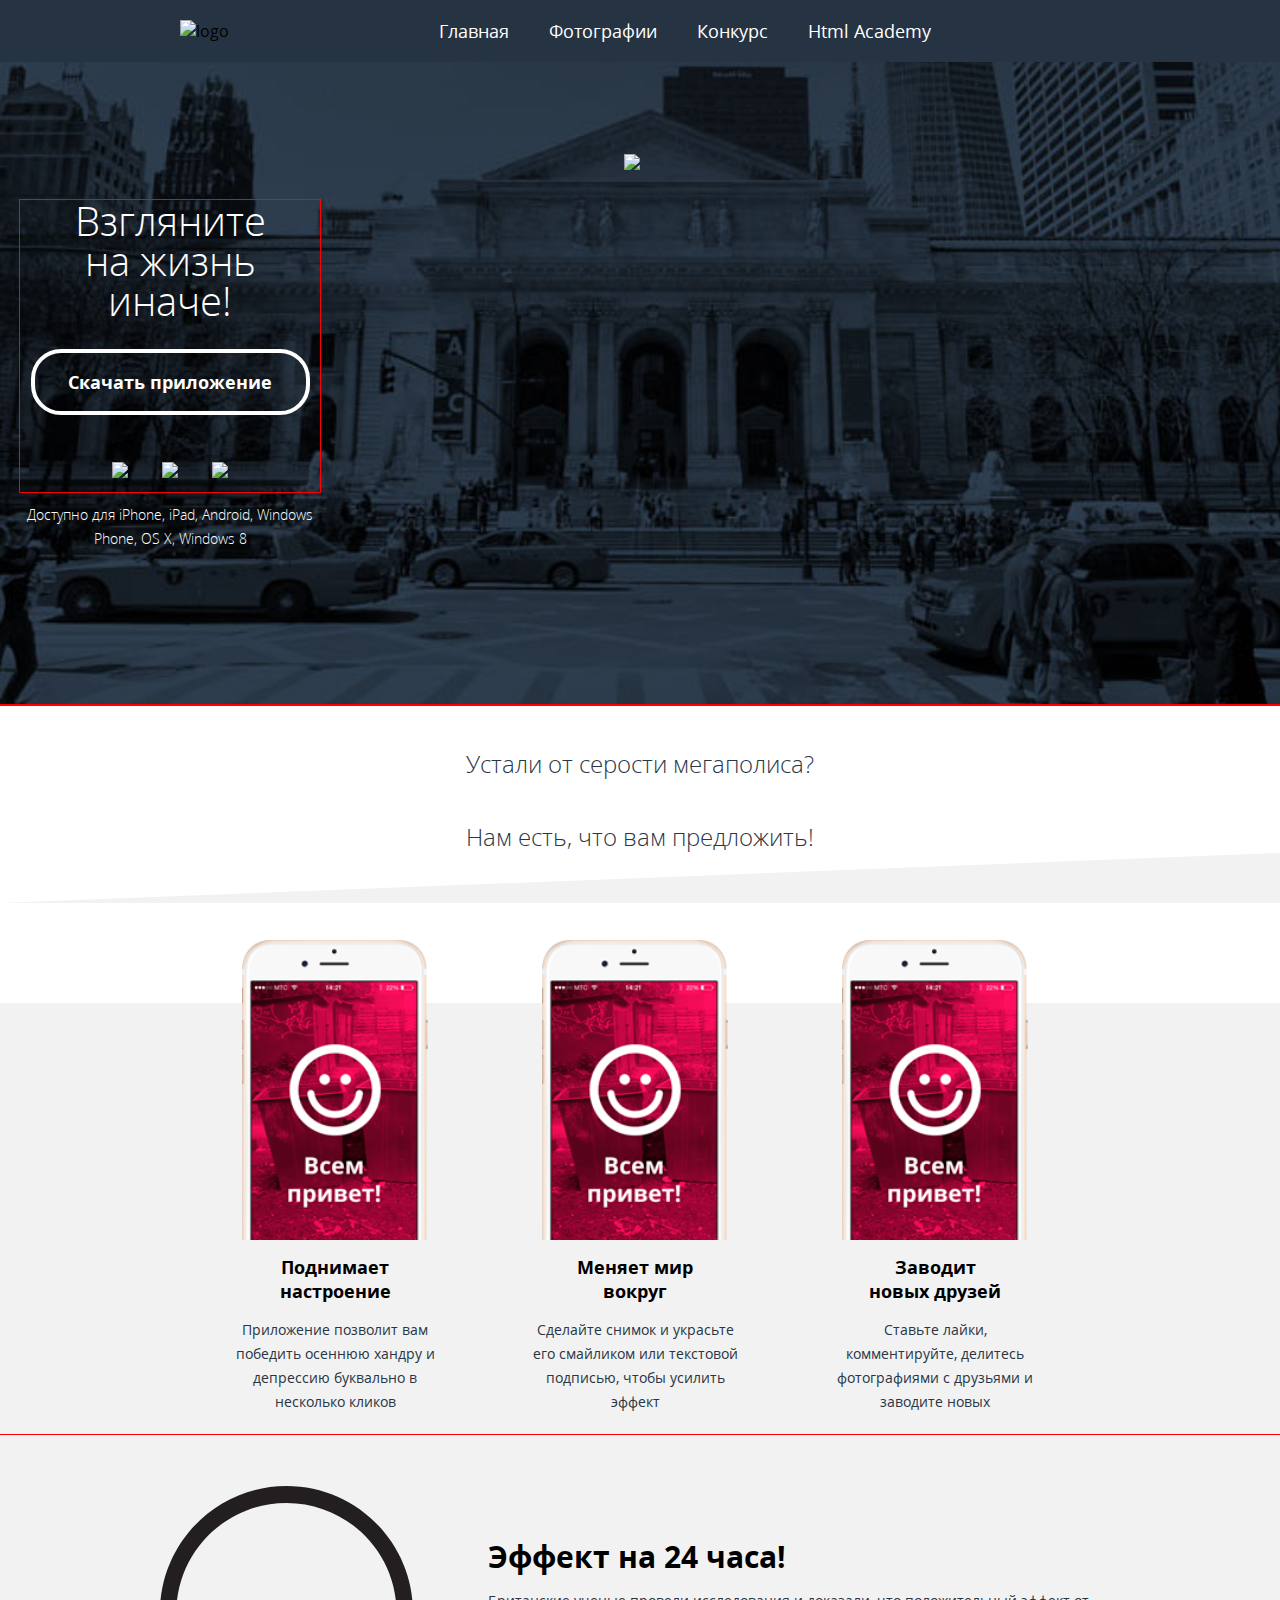
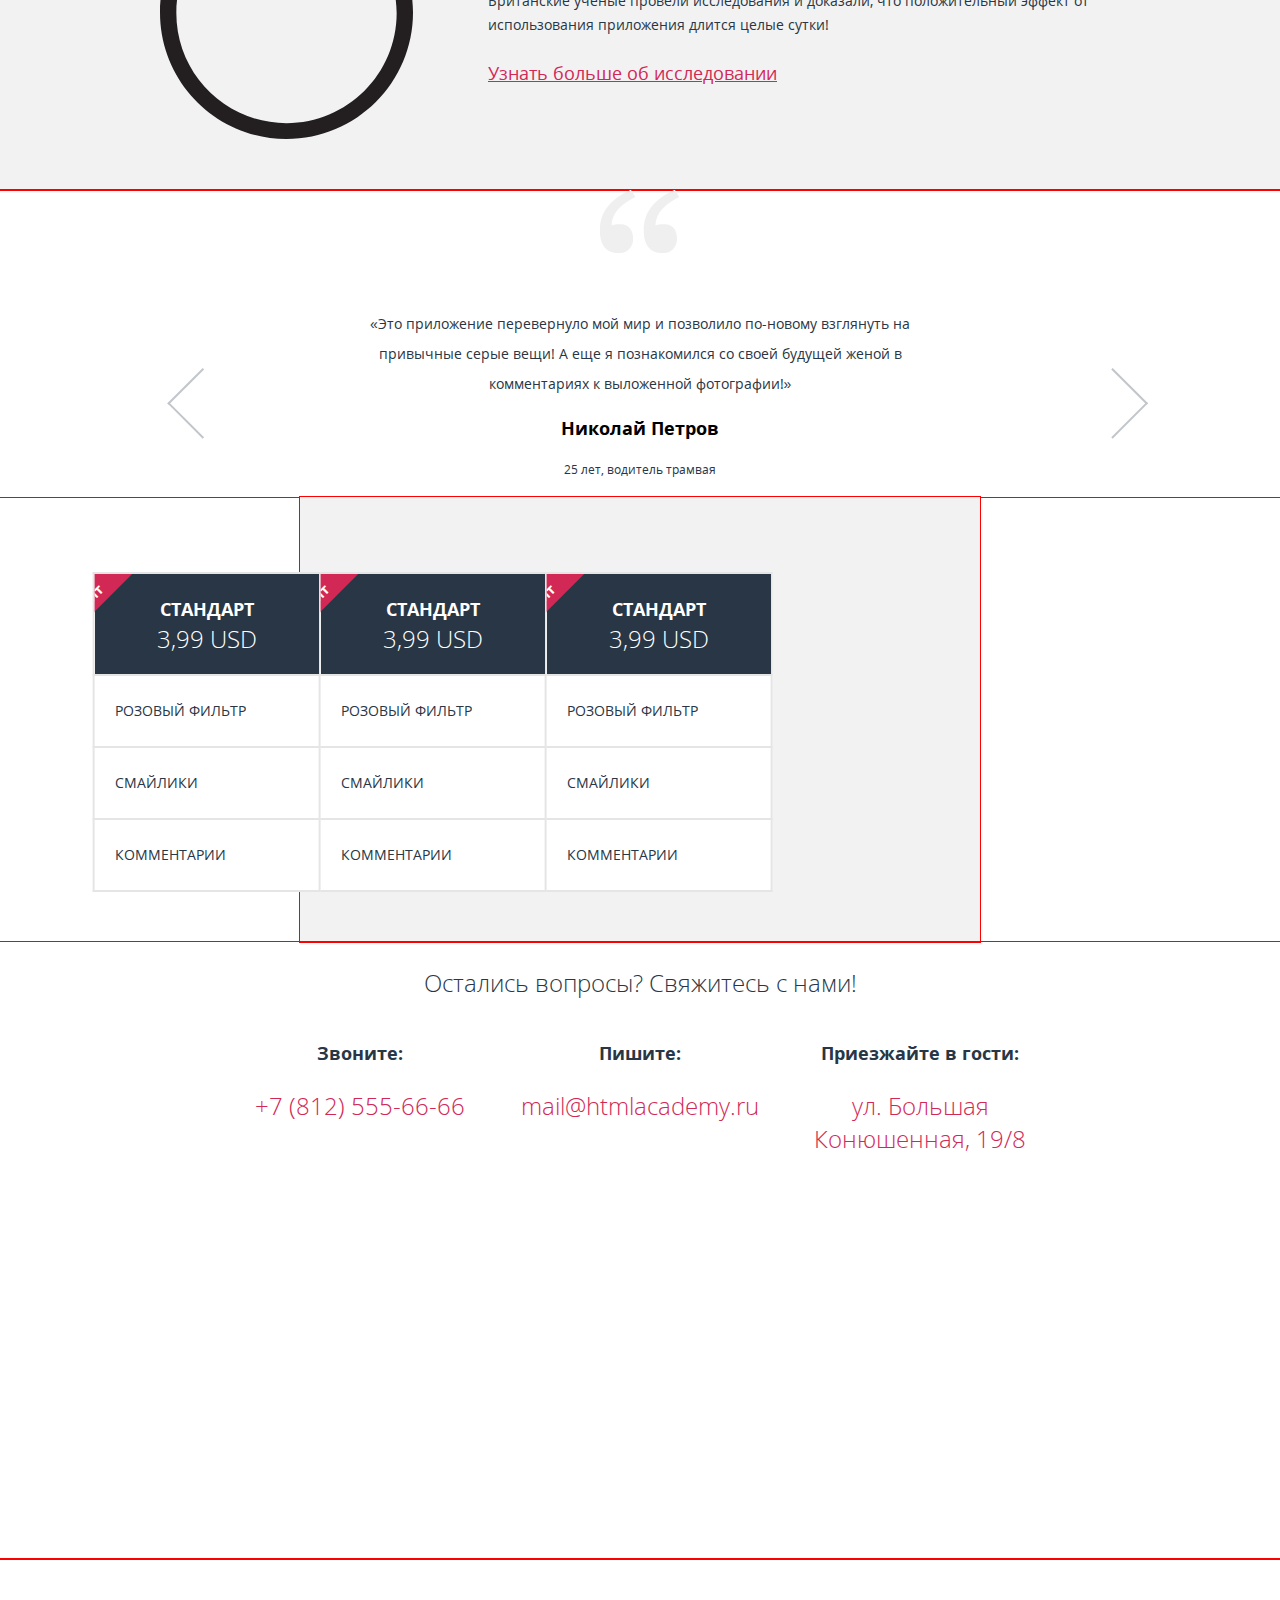
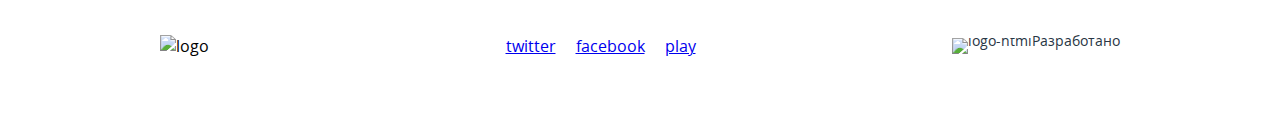
==== 4/index.html @ 19ab9138 ":heavy_check_mark: Сборка #4" ====
<!DOCTYPE html>
<html lang="ru">
  <head>
    <meta charset="utf-8">
    <meta name="viewport" content="width=device-width, initial-scale=1">
    <title>Главная</title>
    <link rel="stylesheet" href="css/style.css">
    <base href="https://htmlacademy-adaptive.github.io/519699-pink/4/">
</head>
  <body>
    <header class="header-main">
      <div class="header-main__logo header-main__logo--position">
        <div class="wrapper">
          <img class="logo" src="img/logo-pink-white-mobile.svg" alt="logo">
          <nav class="header-main__nav">
            <ul class="header-main__items">
              <li class="header-main__item"><a class="header-main__link">главная</a></li>
              <li class="header-main__item"><a class="header-main__link" href="photo.html">фотографии</a></li>
              <li class="header-main__item"><a href="#" class="header-main__link">конкурс</a></li>
              <li class="header-main__item"><a href="#" class="header-main__link">html academy</a></li>
            </ul>
          </nav>
          <div class="header-main__popup-button"></div>
        </div>
      </div>

      <!--NAV-POPUP-->

      <nav class="main-nav">
        <ul class="main-nav__items">
          <li class="main-nav__item"><a class="main-nav__link">главная</a></li>
          <li class="main-nav__item"><a class="main-nav__link" href="photo.html">фотографии</a></li>
          <li class="main-nav__item"><a href="#" class="main-nav__link">конкурс</a></li>
          <li class="main-nav__item"><a href="#" class="main-nav__link">html academy</a></li>
        </ul>
      </nav>

      <div class="header-main__intro header-main__intro--padding">
        <div class="wrapper">
          <img class="header-main__img" src="img/iphone-hand-mobile@1x.png" width="258" height="286" alt="arm">
        </div>
      </div>
    </header>

    <main class="main">
      <section class="download">
        <h2 class="hidden-title">Скачать приложение</h2>
        <p class="download__text">Взгляните на жизнь иначе!</p>
        <a href="https://www.apple.com/ru/itunes/download" class="download__button button-transparent" target="_blank">Скачать приложение</a>

        <ul class="download__items">
          <li class="download__platform">
            <a href="https://www.apple.com/ru/itunes/download" target="_blank" class="download__lnk">
            <img class="download__img download__img--apple" alt="apple" src="img/logo-apple.svg"></a>
          </li>

          <li class="download__platform">
            <a href="https://play.google.com/store" target="_blank" class="download__lnk">
            <img class="download__img download__img--android" alt="android" src="img/logo-android.svg"></a>
          </li>

          <li class="download__platform">
            <a href="https://www.microsoft.com/ru-ru/store/apps/windows-phone" class="download__lnk" target="_blank">
            <img class="download__img download__img--window" alt="window" src="img/logo-microsoft.svg"></a>
          </li>
        </ul>

        <p class="download__availability">Доступно для iPhone, iPad, Android, Windows Phone, OS X, Windows 8</p>
      </section>

      <section class="information">

        <h2 class="hidden-title">Приемущества</h2>
        <div class="information__decoration">
          <p class="information__item">Устали от серости мегаполиса?</p>
          <p class="information__item">Нам есть, что вам предложить!</p>
        </div>


          <div class="information__container">
            <div class="wrapper">
            <ul class="information__advantages advantages">
                <li class="advantages__item">
                  <div class="advantages__img-black-white"></div>
                  <h2 class="advantages__title">Поднимает настроение</h2>
                  <p class="advantages__description">Приложение позволит вам победить осеннюю хандру и депрессию буквально в несколько кликов</p>
                </li>

                <li class="advantages__item">
                  <div class="advantages__img-pink"></div>
                  <h2 class="advantages__title">Меняет мир вокруг</h2>
                  <p class="advantages__description">Сделайте снимок и украсьте его смайликом или текстовой подписью, чтобы усилить эффект</p>
                </li>

                <li class="advantages__item">
                  <div class="advantages__img-pink-smile"></div>
                  <h2 class="advantages__title">Заводит новых друзей</h2>
                  <p class="advantages__description">Ставьте лайки, комментируйте, делитесь фотографиями с друзьями и заводите новых</p>
                </li>
            </ul>

            <div class="information__img"></div>
          </div>
        </div>
      </section>

      <section class="news">
        <div class="wrapper">
          <div class="news__container">
            <h2 class="hidden-title">Новости</h2>
            <div class="news__description">
              <p class="news__title">Эффект на 24 часа!</p>
              <p class="news__text">
                Британские ученые провели исследования и доказали, что положительный эффект от использования приложения длится целые сутки!
              </p>
              <a class="news__link" href="#">Узнать больше об исследовании</a>
            </div>
          </div>
          <div class="news__img"></div>
        </div>
      </section>

      <section class="reviews">
        <div class="reviews__decoration">
          <h2 class="hidden-title">Отзывы</h2>
          <div class="reviews__slider slider-reviews">
            <div class="wrapper">
            <blockquote class="slider-reviews__item">
              <span class="slider-reviews__title">Николай Петров</span>
              <p class="slider-reviews__description">
                «Это приложение перевернуло мой мир и позволило по-новому взглянуть
                на привычные серые вещи! А еще я познакомился со своей будущей женой
                в комментариях к выложенной фотографии!»
              </p>
              <button class="slider-reviews__btn-left" type="button"></button>
              <button class="slider-reviews__btn-right" type="button"></button>
              <p class="slider-reviews__age">25 лет, водитель трамвая</p>
            </blockquote>

            <!--SLIDES-->

            <!--<blockquote class="slider-reviews"></blockquote>-->
            <!--<blockquote class="slider-reviews"></blockquote>-->

            <ul class="slider-controls">
              <li class="slider-controls__button">
                <input class="slider-controls__input" id="review-slide-1" title="slider__btn" name="slider__btn-reviews" type="radio">
                <label class="slider-controls__label" for="review-slide-1">Слайд отзыва-1</label>
              </li>
              <li class="slider-controls__button">
                <input class="slider-controls__input" id="review-slide-2" title="slider__btn" name="slider__btn-reviews" type="radio">
                <label class="slider-controls__label" for="review-slide-2">Слайд отзыва-2</label>
              </li>
              <li class="slider-controls__button">
                <input class="slider-controls__input" id="review-slide-3" title="slider__btn" name="slider__btn-reviews" type="radio">
                <label class="slider-controls__label" for="review-slide-3">Слайд отзыва-3</label>
              </li>
            </ul>
          </div>
          </div>
        </div>
      </section>

      <section class="price">
        <div class="wrapper">
        <h2 class="hidden-title">Цена</h2>
        <div class="price__slider slider-price">

          <table class="slider-price__table">
            <tr class="slider-price__row">
              <th class="slider-price__heading">
                <span class="slider-price__title">стандарт</span>
                <span class="slider-price__cost">3,99 USD</span>
                <p class="slider-price__feature feature">хит</p>
              </th>
              <th class="slider-price__heading">
                <span class="slider-price__title">стандарт</span>
                <span class="slider-price__cost">3,99 USD</span>
                <p class="slider-price__feature feature">хит</p>
              </th>
              <th class="slider-price__heading">
                <span class="slider-price__title">стандарт</span>
                <span class="slider-price__cost">3,99 USD</span>
                <p class="slider-price__feature feature">хит</p>
              </th>
            </tr>
            <tr class="slider-price__row">
              <td class="slider-price__column">розовый фильтр</td>
              <td class="slider-price__column">розовый фильтр</td>
              <td class="slider-price__column">розовый фильтр</td>
            </tr>
            <tr class="slider-price__row">
              <td class="slider-price__column">смайлики</td>
              <td class="slider-price__column">смайлики</td>
              <td class="slider-price__column">смайлики</td>
            </tr>
            <tr class="slider-price__row">
              <td class="slider-price__column">комментарии</td>
              <td class="slider-price__column">комментарии</td>
              <td class="slider-price__column">комментарии</td>
            </tr>
          </table>

          <ul class="slider-controls">
            <li class="slider-controls__button">
              <input class="slider-controls__input" id="price-slide-1" name="slider__btn-price" type="radio">
              <label class="slider-controls__label" for="price-slide-1">Слайд цены-1</label>
            </li>
            <li class="slider-controls__button">
              <input class="slider-controls__input" id="price-slide-2" name="slider__btn-price" type="radio">
              <label class="slider-controls__label" for="price-slide-2">Слайд цены-2</label>
            </li>
            <li class="slider-controls__button">
              <input class="slider-controls__input" id="price-slide-3" name="slider__btn-price" type="radio">
              <label class="slider-controls__label" for="price-slide-3">Слайд цены-3</label>
            </li>
          </ul>
          </div>
        </div>
      </section>

      <section class="contacts">
          <div class="wrapper">
            <div class="contacts__decoration">
          <h2 class="hidden-title">Контакты</h2>
          <p class="contacts__heading">Остались вопросы? Свяжитесь с нами!</p>
          <div class="contacts__wrapper">
            <div class="contacts__tel contacts-info">
            <p class="contacts-info__title">Звоните:</p>
            <p class="contacts-info__description">+7 (812) 555-66-66</p>
          </div>

            <div class="contacts__email contacts-info">
              <p class="contacts-info__title">Пишите:</p>
              <p class="contacts-info__description">mail@htmlacademy.ru</p>
            </div>

            <div class="contacts__address contacts-info">
              <p class="contacts-info__title">Приезжайте в гости:</p>
              <p class="contacts-info__description">ул. Большая Конюшенная, 19/8</p>
            </div>
          </div>
          </div>
        </div>
        <div class="contacts__map">
          <img class="contacts__map-item" src="img/bg-map-mobile@1x.png" width="320" height="421" alt="map">
          <div class="marker"></div>
        </div>
      </section>
    </main>

    <footer class="footer-main">
      <div class="wrapper">
        <div class="footer-main__logo">
          <img class="logo" src="img/logo-pink-blue-mobile.svg" alt="logo">
        </div>

        <ul class="footer-main__links links-social">
          <li class="links-social__item"><a href="#" class="link-social link-social--twitter">twitter</a></li>
          <li class="links-social__item"><a href="#" class="link-social link-social--facebook">facebook</a></li>
          <li class="links-social__item"><a href="#" class="link-social link-social--play">play</a></li>
        </ul>
        <a class="footer-main__address" href="#"><img class="footer-main__logo-html" src="#" alt="logo-html">Разработано</a>
      </div>
    </footer>
  </body>
</html>
---- 4/css/style.css ----
/* stylelint-disable */
/* stylelint-disable */
/* stylelint-disable */
@font-face {
  font-family: "Open Sans";
  src: url("../fonts/OpenSans/OpenSans-Light.woff2") format("woff2"), url("../fonts/OpenSans/OpenSans-Light.woff") format("woff");
  font-weight: 300;
  font-style: normal; }

@font-face {
  font-family: "Open Sans";
  src: url("../fonts/OpenSans/OpenSans-Bold.woff2") format("woff2"), url("../fonts/OpenSans/OpenSans-Bold.woff") format("woff");
  font-weight: bold;
  font-style: normal; }

@font-face {
  font-family: "Open Sans";
  src: url("../fonts/OpenSans/OpenSans.woff2") format("woff2"), url("../fonts/OpenSans/OpenSans.woff") format("woff");
  font-weight: normal;
  font-style: normal; }

@font-face {
  font-family: "Open Sans";
  src: url("../fonts/OpenSans/OpenSans-Light_1.woff2") format("woff2"), url("../fonts/OpenSans/OpenSans-Light_1.woff") format("woff");
  font-weight: 300;
  font-style: normal; }

@font-face {
  font-family: "Open Sans";
  src: url("../fonts/OpenSans/OpenSans-Bold_1.woff2") format("woff2"), url("../fonts/OpenSans/OpenSans-Bold_1.woff") format("woff");
  font-weight: bold;
  font-style: normal; }

@font-face {
  font-family: "Open Sans";
  src: url("../fonts/OpenSans/OpenSans_1.woff2") format("woff2"), url("../fonts/OpenSans/OpenSans_1.woff") format("woff");
  font-weight: normal;
  font-style: normal; }

html {
  -webkit-box-sizing: border-box;
          box-sizing: border-box; }

body {
  -webkit-box-sizing: inherit;
          box-sizing: inherit;
  min-width: 320px;
  margin: 0 auto;
  font-family: "Open Sans", sans-serif; }

.hidden-title {
  position: absolute;
  width: 1px;
  height: 1px;
  margin: -1px;
  border: 0;
  padding: 0;
  white-space: nowrap;
  -webkit-clip-path: inset(100%);
          clip-path: inset(100%);
  clip: rect(0 0 0 0);
  overflow: hidden; }

.wrapper {
  padding: 0; }

.star {
  color: #d22856; }

@media (min-width: 660px) {
  body {
    min-width: 100%; }
  .wrapper {
    width: 620px;
    margin: 0 auto; } }

@media (min-width: 1200px) {
  .wrapper {
    width: 960px;
    margin: 0 auto; } }

.header-main {
  outline: 1px solid red;
  background-color: #2a3a4a;
  position: relative;
  width: 320px;
  margin: 0 auto; }

.header-main__nav {
  display: none;
  margin: 0;
  padding: 0;
  text-align: center; }

.header-main__items {
  display: -webkit-box;
  display: -ms-flexbox;
  display: flex;
  margin: 0;
  padding: 0;
  text-align: center; }

.header-main__item {
  list-style-type: none;
  margin: 0 auto;
  padding: 6px; }

.header-main__link {
  text-decoration: none;
  text-transform: uppercase;
  font-size: 18px;
  line-height: 32px;
  padding: 14px;
  color: #ffffff;
  font-weight: 700;
  text-align: center; }

.header-main__logo {
  background-color: rgba(29, 38, 49, 0.3);
  width: 100%;
  z-index: 2;
  position: absolute;
  top: 0; }

.header-main__logo--position {
  position: relative; }

.header-main__logo .logo {
  padding: 20px; }

.header-main__intro {
  width: 100%;
  padding-top: 160px;
  font-size: 0;
  background-color: #1d2631;
  background-image: url("../img/bg-back-mobile@1x.jpg");
  background-repeat: no-repeat;
  background-position: 50%, 0; }

.header-main__intro--padding {
  padding-top: 92px; }

.header-main__title {
  color: #ffffff;
  font-size: 24px;
  font-weight: 300;
  text-align: center;
  margin: 0;
  padding: 0 25px 50px; }

@media (min-width: 660px) {
  .header-main {
    width: 100%; }
  .header-main__intro {
    display: -webkit-box;
    display: -ms-flexbox;
    display: flex;
    -webkit-box-pack: end;
        -ms-flex-pack: end;
            justify-content: flex-end;
    padding-bottom: 15px;
    background-size: cover; }
  .header-main__intro .wrapper {
    display: -webkit-box;
    display: -ms-flexbox;
    display: flex;
    -webkit-box-pack: end;
        -ms-flex-pack: end;
            justify-content: flex-end; }
  .header-main__intro--padding {
    padding-bottom: 0;
    margin: 0; }
  .header-main__img {
    width: auto;
    height: 550px; } }

@media (min-width: 1200px) {
  .header-main {
    width: 100%; }
  .header-main__nav {
    display: block; }
  .header-main__intro .wrapper {
    display: -webkit-box;
    display: -ms-flexbox;
    display: flex;
    -webkit-box-pack: end;
        -ms-flex-pack: end;
            justify-content: flex-end; }
  .header-main__logo .wrapper {
    display: -webkit-box;
    display: -ms-flexbox;
    display: flex;
    -webkit-box-pack: justify;
        -ms-flex-pack: justify;
            justify-content: space-between;
    -webkit-box-align: center;
        -ms-flex-align: center;
            align-items: center; }
  .header-main__item {
    margin: 0; }
  .header-main__link {
    text-transform: capitalize;
    font-size: 18px;
    font-weight: 400; }
  .header-main__intro--padding {
    padding-bottom: 0;
    margin: 0; }
  .header-main__img {
    width: auto;
    height: 550px; } }

.main-nav {
  width: 320px;
  outline: 1px solid red;
  position: relative;
  z-index: 1; }

.main-nav__items {
  margin: 0;
  padding: 0;
  text-align: center;
  background-color: #283645; }

.main-nav__item {
  list-style-type: none;
  margin: 0 auto;
  padding: 6px;
  -webkit-box-shadow: 0 1px 0 0 #000000;
          box-shadow: 0 1px 0 0 #000000; }

.main-nav__link {
  display: block;
  text-decoration: none;
  text-transform: uppercase;
  font-size: 18px;
  line-height: 32px;
  padding: 14px;
  color: #ffffff;
  font-weight: 700;
  text-align: center; }

@media (min-width: 660px) {
  .main-nav {
    width: 100%; } }

@media (min-width: 1200px) {
  .main-nav {
    display: none; } }

.main {
  width: 320px;
  margin: 0 auto; }

@media (min-width: 660px) {
  .main {
    width: 100%;
    display: -webkit-box;
    display: -ms-flexbox;
    display: flex;
    -webkit-box-orient: vertical;
    -webkit-box-direction: normal;
        -ms-flex-direction: column;
            flex-direction: column; } }

.download {
  height: 271px;
  background-color: #1d2631;
  padding-bottom: 20px;
  outline: 1px solid red;
  border-top: 1px solid transparent; }

.download__button {
  margin: 28px auto 0; }

.download__items {
  margin: 30px 0 0 0;
  padding: 0;
  display: -webkit-box;
  display: -ms-flexbox;
  display: flex;
  -webkit-box-align: end;
      -ms-flex-align: end;
          align-items: flex-end;
  -webkit-box-pack: center;
      -ms-flex-pack: center;
          justify-content: center; }

.download__platform {
  list-style-type: none;
  margin-right: 34px; }

.download__platform:last-child {
  margin-right: 0; }

.download__lnk {
  text-decoration: none;
  font-size: 0; }

.download__availability {
  color: #ffffff;
  margin: 25px auto 0;
  font-size: 14px;
  font-weight: 300;
  line-height: 24px;
  text-align: center; }

.download__text {
  display: none;
  color: #ffffff;
  font-size: 40px;
  font-weight: 300;
  text-align: center;
  width: 220px;
  margin: 0 auto; }

@media (min-width: 660px) {
  .download {
    max-width: 300px;
    margin-top: -504px;
    margin-left: 20px;
    z-index: 1;
    background-color: transparent; }
  .download__text {
    display: block;
    line-height: 40px; } }

.information {
  outline: 1px solid red;
  border-top: 1px solid transparent; }

.information__container {
  background-color: #f2f2f2; }

.information__item {
  color: #283645;
  font-size: 24px;
  font-weight: 300;
  text-align: center;
  margin: 0;
  margin-top: 40px; }

.information__img {
  height: 280px;
  text-align: center;
  background-color: #f2f2f2;
  background-image: url("../img/iphone-screen-mobile@1x.png");
  background-position: top, center;
  background-repeat: no-repeat;
  z-index: 2; }

.information__decoration::after {
  content: "";
  display: block;
  border-bottom: 50px solid #f2f2f2;
  border-left: 320px solid transparent;
  width: 0;
  height: 0; }

@media (min-width: 660px) {
  .information {
    margin-top: 214px; }
  .information .wrapper {
    border-color: #f2f2f2; }
  .information__img {
    width: 270px;
    height: 480px;
    -ms-flex-negative: 0;
        flex-shrink: 0;
    background-size: cover;
    background-color: transparent;
    margin-left: 20px; }
  .information__decoration::after {
    content: "";
    display: block;
    border-bottom: 50px solid #f2f2f2;
    border-left: 100vw solid transparent;
    width: 0;
    height: 0;
    margin-bottom: -39px; }
  .information__container {
    display: -webkit-box;
    display: -ms-flexbox;
    display: flex;
    -webkit-box-orient: horizontal;
    -webkit-box-direction: reverse;
        -ms-flex-direction: row-reverse;
            flex-direction: row-reverse;
    -webkit-box-align: end;
        -ms-flex-align: end;
            align-items: flex-end;
    background-color: #f2f2f2; } }

@media (min-width: 1200px) {
  .information__img {
    display: none; }
  .information__decoration {
    margin-bottom: 100px; }
    .information__decoration::after {
      content: "";
      display: block;
      border-bottom: 50px solid #f2f2f2;
      border-left: 100vw solid transparent;
      width: 0;
      height: 0;
      margin-bottom: 0; } }

.advantages {
  margin: 0;
  padding: 7px 25px;
  -webkit-box-align: center;
      -ms-flex-align: center;
          align-items: center; }

.advantages__item {
  list-style-type: none;
  margin: 0; }
  .advantages__item:first-child {
    padding-top: 40px; }

.advantages__title {
  color: #000000;
  font-size: 18px;
  font-weight: 700;
  line-height: 24px;
  text-align: center; }

.advantages__description {
  color: #283645;
  font-size: 14px;
  font-weight: 400;
  line-height: 24px;
  text-align: center; }

@media (min-width: 1200px) {
  .advantages {
    display: -webkit-box;
    display: -ms-flexbox;
    display: flex;
    -webkit-box-align: start;
        -ms-flex-align: start;
            align-items: flex-start;
    margin-top: -70px; }
  .advantages__item:first-child {
    padding-top: 0; }
  .advantages__title {
    padding: 0 80px; }
  .advantages__description {
    padding: 0 45px; }
  .advantages__img-black-white {
    background-image: url("../img/iphone-screen-mobile@1x.png");
    background-repeat: no-repeat;
    background-size: cover;
    width: 186px;
    height: 300px;
    margin: 0 auto; }
  .advantages__img-pink {
    background-image: url("../img/iphone-screen-mobile@1x.png");
    background-repeat: no-repeat;
    background-size: cover;
    width: 186px;
    height: 300px;
    margin: 0 auto; }
  .advantages__img-pink-smile {
    background-image: url("../img/iphone-screen-mobile@1x.png");
    background-repeat: no-repeat;
    background-size: cover;
    width: 186px;
    height: 300px;
    margin: 0 auto; }
  .advantages__item {
    width: 300px; } }

.slider-controls {
  display: -webkit-box;
  display: -ms-flexbox;
  display: flex;
  -webkit-box-align: center;
      -ms-flex-align: center;
          align-items: center;
  -webkit-box-pack: center;
      -ms-flex-pack: center;
          justify-content: center;
  margin: 0;
  padding: 0; }

.slider-controls__button {
  list-style-type: none;
  margin-right: 20px; }

.slider-controls__input {
  visibility: hidden; }

.slider-controls__label {
  font-size: 0;
  margin: 0 auto;
  border-radius: 50%;
  background-color: #bec2c7;
  width: 6px;
  height: 6px;
  display: block; }

.slider-controls__label:last-child {
  margin-right: 0; }

.slider-controls__input:checked + .slider-controls__label {
  border-radius: 50%;
  border: 3px solid #283645;
  background-color: #ffffff;
  width: 6px;
  height: 6px; }

@media (min-width: 660px) {
  .slider-price .slider-controls {
    display: -webkit-box;
    display: -ms-flexbox;
    display: flex;
    -webkit-box-pack: start;
        -ms-flex-pack: start;
            justify-content: flex-start;
    margin-left: 95px; } }

@media (min-width: 1200px) {
  .slider-reviews .slider-controls {
    display: none; }
  .slider-price .slider-controls {
    display: none; } }

.slider-reviews {
  display: -webkit-box;
  display: -ms-flexbox;
  display: flex;
  -webkit-box-orient: vertical;
  -webkit-box-direction: normal;
      -ms-flex-direction: column;
          flex-direction: column;
  -webkit-box-align: center;
      -ms-flex-align: center;
          align-items: center;
  text-align: center;
  padding-top: 40px;
  margin: 0;
  overflow: hidden; }

.slider-reviews__item {
  margin: 0;
  padding: 0;
  position: relative; }

.slider-reviews__title {
  color: #000000;
  font-size: 18px;
  font-weight: 700;
  line-height: 30px; }

.slider-reviews__description {
  color: #283645;
  font-size: 14px;
  font-weight: 400;
  line-height: 30px; }

.slider-reviews__age {
  display: none;
  color: #283645;
  font-size: 12px;
  font-weight: 400;
  line-height: 30px; }

.slider-reviews__btn-right {
  display: none; }

.slider-reviews__btn-left {
  display: none; }

@media (min-width: 660px) {
  .slider-reviews__item {
    display: -webkit-box;
    display: -ms-flexbox;
    display: flex;
    -webkit-box-orient: vertical;
    -webkit-box-direction: reverse;
        -ms-flex-direction: column-reverse;
            flex-direction: column-reverse; }
  .slider-reviews__age {
    display: block;
    -webkit-box-ordinal-group: 0;
        -ms-flex-order: -1;
            order: -1; } }

@media (min-width: 1200px) {
  .slider-reviews__item {
    margin: 0 auto; }
  .slider-reviews__description {
    padding: 0 185px; }
  .slider-reviews__btn-right {
    display: block;
    width: 50px;
    height: 50px;
    border: none;
    border-right: 2px solid #c2c6ca;
    border-top: 2px solid #c2c6ca;
    -webkit-transform: rotate(45deg) translate(0, -50%);
            transform: rotate(45deg) translate(0, -50%);
    background-color: transparent;
    position: absolute;
    right: 0;
    top: 50%;
    cursor: pointer; }
  .slider-reviews__btn-left {
    display: block;
    width: 50px;
    height: 50px;
    border: none;
    border-left: 2px solid #c2c6ca;
    border-bottom: 2px solid #c2c6ca;
    -webkit-transform: rotate(45deg) translate(0, -50%);
            transform: rotate(45deg) translate(0, -50%);
    background-color: transparent;
    position: absolute;
    top: 50%;
    left: 0;
    cursor: pointer; } }

.slider-price {
  background-color: #f2f2f2;
  outline: 1px solid red;
  padding: 50px 0; }

.slider-price__table {
  background-color: #ffffff;
  width: 828px;
  margin: 0 auto;
  margin-top: 25px;
  border-collapse: collapse;
  -webkit-transform: translate(-30.5%);
          transform: translate(-30.5%); }

.slider-price__row {
  border: 2px solid #e5e5e5; }

.slider-price__heading {
  background-color: #283645;
  position: relative;
  width: 276px;
  overflow: hidden;
  padding: 20px 0 20px 0;
  border: 2px solid #e5e5e5; }

.feature {
  display: block;
  height: 27px;
  width: 100%;
  color: #ffffff;
  font-size: 14px;
  font-weight: 600;
  line-height: 27px;
  background-color: #d22856;
  margin: 0; }

.slider-price__feature {
  -webkit-transform: rotate(-45deg);
          transform: rotate(-45deg);
  position: absolute;
  top: 8px;
  left: -115px; }

.slider-price__title {
  display: block;
  color: #ffffff;
  font-size: 18px;
  font-weight: 700;
  line-height: 30px;
  text-align: center;
  text-transform: uppercase; }

.slider-price__cost {
  display: block;
  color: #ffffff;
  font-size: 24px;
  font-weight: 300;
  line-height: 30px;
  text-align: center;
  text-transform: uppercase; }

.slider-price__column {
  color: #283645;
  font-size: 14px;
  font-weight: 400;
  line-height: 30px;
  text-align: left;
  text-transform: uppercase;
  padding: 20px 0 20px 20px;
  border: 2px solid #e5e5e5; }

@media (min-width: 660px) {
  .price {
    width: 660px;
    display: -webkit-box;
    display: -ms-flexbox;
    display: flex;
    margin: auto; }
  .slider-price {
    display: -webkit-box;
    display: -ms-flexbox;
    display: flex;
    -webkit-box-orient: vertical;
    -webkit-box-direction: normal;
        -ms-flex-direction: column;
            flex-direction: column; }
  .slider-price__table {
    width: auto; } }

.reviews {
  outline: 1px solid red; }

.reviews .slider-controls {
  padding-bottom: 8px; }

@media (min-width: 660px) {
  .reviews {
    width: 100%; } }

@media (min-width: 1200px) {
  .reviews__decoration::before {
    content: "";
    display: block;
    width: 80px;
    height: 65px;
    background-image: url("../img/quotes.png");
    background-repeat: no-repeat;
    margin: 0 auto; }
  .reviews__decoration .reviews__decoration::after {
    content: "";
    display: block;
    border-bottom: 50px solid red;
    border-left: 100vw solid transparent;
    width: 0;
    height: 0; } }

.price .slider-controls {
  padding-top: 22px; }

.price {
  width: 320px;
  overflow-x: hidden; }

@media (min-width: 660px) {
  .price {
    width: 680px;
    overflow-x: visible;
    display: -webkit-box;
    display: -ms-flexbox;
    display: flex;
    margin: auto; } }

.contacts {
  outline: 1px solid red;
  overflow: hidden; }

.contacts__decoration {
  position: relative; }
  .contacts__decoration::after {
    content: "";
    display: block;
    width: 0;
    height: 0;
    border-left: 100vw solid transparent;
    border-right: 100vw solid transparent;
    border-top: 100px solid #ffffff;
    position: absolute;
    -webkit-transform: translate(-37%, 0);
            transform: translate(-37%, 0); }

.contacts__heading {
  color: #283645;
  font-size: 24px;
  font-weight: 300;
  text-align: center; }

.contacts__map {
  height: 200px;
  margin: 0 auto;
  text-align: center;
  overflow: hidden; }

.contacts__map-item {
  width: 100%;
  height: auto; }

.contacts__wrapper {
  padding: 0 25px; }

@media (min-width: 660px) {
  .contacts__wrapper {
    display: -webkit-box;
    display: -ms-flexbox;
    display: flex;
    -ms-flex-wrap: wrap;
        flex-wrap: wrap;
    -webkit-box-pack: center;
        -ms-flex-pack: center;
            justify-content: center; }
  .contacts-info {
    width: 280px; }
  .contacts__decoration {
    position: relative; }
    .contacts__decoration::after {
      content: "";
      -webkit-transform: translate(-38%, 0);
              transform: translate(-38%, 0); }
  .contacts__map {
    height: 380px; } }

.contacts-info__title {
  color: #283645;
  font-size: 18px;
  font-weight: 700;
  text-align: center; }

.contacts-info__description {
  color: #d22856;
  font-size: 24px;
  font-weight: 300;
  text-align: center; }

.presentation__description {
  padding: 30px 20px;
  color: #283645;
  font-size: 14px;
  font-weight: 400;
  line-height: 30px;
  text-align: center;
  margin: 0;
  outline: 1px solid red; }

.user-info {
  outline: 1px solid red; }

.user-info__input {
  display: block;
  height: 60px;
  width: 280px;
  border: 3px solid #e5e5e5;
  margin: 0 auto; }

.user-info__input::-webkit-input-placeholder {
  color: #283645;
  font-size: 18px;
  font-weight: 400;
  line-height: 30px;
  padding-left: 20px; }

.user-info__input:-ms-input-placeholder {
  color: #283645;
  font-size: 18px;
  font-weight: 400;
  line-height: 30px;
  padding-left: 20px; }

.user-info__input::placeholder {
  color: #283645;
  font-size: 18px;
  font-weight: 400;
  line-height: 30px;
  padding-left: 20px; }

.user-info__item {
  margin: 20px 0 0;
  padding: 0; }

.user-info__item:first-child {
  margin-top: 0; }

.user-info__label {
  color: #d22856;
  font-size: 14px;
  font-weight: 400;
  line-height: 30px;
  text-align: left;
  text-transform: uppercase;
  margin-left: 40px; }

.achievements {
  outline: 1px solid red;
  background-color: #f2f2f2; }

.achievements__item {
  padding: 0 10px;
  margin-left: 90px;
  margin-top: 55px; }

.achievements__title {
  color: #d22856;
  font-size: 14px;
  font-weight: 400;
  line-height: 30px;
  text-align: center;
  margin: 0;
  text-transform: uppercase;
  padding: 0 35px; }

.achievements__input {
  visibility: hidden;
  position: absolute;
  opacity: 0; }

.achievements__label {
  position: relative;
  color: #283645;
  font-size: 18px;
  font-weight: 400; }
  .achievements__label::before {
    content: "";
    display: block;
    width: 35px;
    height: 35px;
    background-color: #ffffff;
    border: 3px solid #e5e5e5;
    position: absolute;
    top: 0;
    left: -80px;
    -webkit-transform: translate(0, -20%);
            transform: translate(0, -20%); }

.contact {
  outline: 1px solid red; }

.contact__item {
  padding: 0;
  margin: 20px 0 0; }
  .contact__item:first-child {
    margin: 0; }

.contact__label {
  color: #d22856;
  font-size: 14px;
  font-weight: 400;
  line-height: 30px;
  text-align: left;
  text-transform: uppercase;
  margin-left: 40px; }

.contact__input {
  display: block;
  height: 60px;
  width: 280px;
  border: 3px solid #e5e5e5;
  margin: 0 auto; }

.contact__input::-webkit-input-placeholder {
  color: #283645;
  font-size: 18px;
  font-weight: 400;
  line-height: 30px;
  padding-left: 20px; }

.contact__input:-ms-input-placeholder {
  color: #283645;
  font-size: 18px;
  font-weight: 400;
  line-height: 30px;
  padding-left: 20px; }

.contact__input::placeholder {
  color: #283645;
  font-size: 18px;
  font-weight: 400;
  line-height: 30px;
  padding-left: 20px; }

.os-select {
  outline: 1px solid red;
  background-color: #f2f2f2; }

.os-select__title {
  color: #d22856;
  font-size: 14px;
  font-weight: 400;
  line-height: 18px;
  text-align: center;
  margin: 0;
  text-transform: uppercase;
  padding: 0 25px; }

.os-select__item {
  padding: 0 10px;
  margin-left: 90px;
  margin-top: 55px; }

.os-select__input {
  visibility: hidden;
  position: absolute;
  opacity: 0; }

.os-select__label {
  color: #283645;
  font-size: 18px;
  font-weight: 400;
  line-height: 30px;
  text-align: left;
  position: relative; }
  .os-select__label::before {
    content: "";
    display: block;
    width: 35px;
    height: 35px;
    border-radius: 50%;
    background-color: #ffffff;
    border: 3px solid #e5e5e5;
    position: absolute;
    top: 0;
    left: -80px;
    -webkit-transform: translate(0, -20%);
            transform: translate(0, -20%); }

.textarea {
  outline: 1px solid red; }

.textarea__heading {
  color: #d22856;
  font-size: 14px;
  font-weight: 400;
  line-height: 30px;
  text-align: center;
  margin: 0; }

.textarea__description {
  width: 256px;
  height: 177px;
  margin: 10px auto 0;
  text-align: left;
  display: block;
  border: 3px solid #e5e5e5;
  padding: 10px; }
  .textarea__description::-webkit-input-placeholder {
    color: #283645;
    font-size: 18px;
    font-weight: 400;
    line-height: 30px;
    padding: 20px 19px; }
  .textarea__description:-ms-input-placeholder {
    color: #283645;
    font-size: 18px;
    font-weight: 400;
    line-height: 30px;
    padding: 20px 19px; }
  .textarea__description::placeholder {
    color: #283645;
    font-size: 18px;
    font-weight: 400;
    line-height: 30px;
    padding: 20px 19px; }

.form {
  outline: 1px solid red; }

.form__items {
  padding-top: 30px;
  padding-bottom: 30px; }
  .form__items:first-child {
    padding-top: 0; }

.form__require {
  display: block;
  margin-top: 40px;
  color: #283645;
  font-size: 14px;
  font-weight: 400;
  line-height: 30px;
  text-align: center;
  text-transform: uppercase; }

.form__submit {
  margin: 10px auto 0; }

.footer-main {
  display: none;
  outline: 1px solid red;
  width: 320px;
  margin: 0 auto;
  padding: 50px 0 60px; }

.footer-main__logo {
  text-align: center; }

.footer-main__address {
  display: block;
  color: #283645;
  font-size: 14px;
  font-weight: 400;
  line-height: 5px;
  text-align: center;
  text-decoration: none; }

@media (min-width: 660px) {
  .footer-main {
    display: block;
    width: 100%;
    padding-top: 60px; }
  .footer-main .wrapper {
    display: -webkit-box;
    display: -ms-flexbox;
    display: flex;
    -webkit-box-align: center;
        -ms-flex-align: center;
            align-items: center;
    -webkit-box-pack: justify;
        -ms-flex-pack: justify;
            justify-content: space-between; } }

.popup-event {
  outline: 1px solid red;
  margin: 0 auto;
  min-width: 320px;
  width: 320px; }

.popup-event__heading {
  padding: 45px 0 20px;
  margin: 0;
  color: black;
  font-size: 18px;
  font-weight: bold;
  line-height: 24px;
  text-align: center; }

.popup-event__text {
  padding: 0 25px 30px;
  margin: 0;
  color: #283645;
  font-size: 14px;
  line-height: 24px;
  text-align: center; }

.popup-event__button-decoration {
  background-color: #f2f2f2;
  -webkit-box-shadow: 0 6px 10px -2px #dfdfdf;
          box-shadow: 0 6px 10px -2px #dfdfdf;
  padding: 50px 20px; }

.popup-event__button {
  margin: 0 auto;
  padding: 50px; }

.links-social {
  display: -webkit-box;
  display: -ms-flexbox;
  display: flex;
  -webkit-box-pack: center;
      -ms-flex-pack: center;
          justify-content: center; }

.links-social__item {
  list-style-type: none;
  padding-right: 20px; }
  .links-social__item:last-child {
    padding-right: 0; }

.popup-error {
  padding-bottom: 15px; }

.popup-done {
  padding-bottom: 15px; }

.post {
  outline: 1px solid red; }

.post-bg {
  background-color: #f2f2f2;
  padding-bottom: 25px;
  margin: 0 20px; }

.post__card {
  margin: 0 0 0 20px; }

.post__user-text {
  color: #283645;
  font-size: 14px;
  font-weight: 400;
  line-height: 24px;
  margin: 0;
  padding: 20px 0 20px 0; }

.post__user-name {
  color: #283645;
  font-size: 14px;
  font-weight: 700;
  line-height: 24px; }

.post__time {
  color: #283645;
  font-size: 14px;
  font-weight: 300;
  line-height: 24px;
  text-align: left; }

.post__like {
  color: #d22856;
  font-size: 12px;
  font-weight: 400;
  line-height: 24px;
  text-align: left;
  text-transform: uppercase;
  margin: 0 0 0 50px; }

.posts__item {
  margin-bottom: 20px; }

.posts__item:last-child {
  margin-bottom: 0; }

.upload {
  outline: 1px solid red;
  background-color: #f2f2f2;
  text-align: center;
  padding-bottom: 40px; }

.upload__img {
  margin-bottom: 25px; }

.upload-tools {
  margin-bottom: 25px; }

.upload-tools__label-crop {
  font-size: 0; }

.upload-tools__label-fill {
  font-size: 0; }

.upload-tools__label-grayscale {
  font-size: 0; }

.upload__tool-line {
  position: relative;
  width: 240px;
  margin: 0 auto 25px; }

.upload__line {
  height: 2px;
  background-color: #283645;
  margin: 0 auto; }

.upload__circle {
  position: absolute;
  top: 0;
  right: 30px;
  -webkit-transform: translate(0, -50%);
          transform: translate(0, -50%);
  border-radius: 50%;
  border-style: solid;
  border-width: 2px;
  border-color: #d22856;
  -webkit-box-sizing: border-box;
          box-sizing: border-box;
  background-color: #f2f2f2;
  width: 14px;
  height: 14px;
  cursor: pointer; }

.upload__send {
  margin: 28px auto 0; }

.upload__annulment {
  margin: 12px auto 0; }

.button {
  display: block;
  color: #ffffff;
  font-size: 18px;
  font-weight: 700;
  line-height: 30px;
  text-align: center;
  text-transform: uppercase;
  padding: 15px 50px;
  background-color: #2aab6d;
  border: none;
  border-radius: 3px;
  cursor: pointer; }

.button-transparent {
  display: block;
  text-align: center;
  width: 271px;
  margin: 28px auto 0;
  padding: 20px 0;
  color: #ffffff;
  font-size: 18px;
  font-weight: 700;
  line-height: 18px;
  text-decoration: none;
  border: 4px solid #ffffff;
  border-radius: 30px; }
  .button-transparent-red {
    display: block;
    text-align: center;
    width: 271px;
    padding: 15px 0;
    color: #d22856;
    font-size: 18px;
    font-weight: 700;
    line-height: 18px;
    text-decoration: none;
    border: 4px solid #d22856;
    border-radius: 30px;
    background-color: transparent;
    cursor: pointer; }
    .button-transparent-red--disable {
      display: block;
      text-align: center;
      width: 271px;
      padding: 15px 0;
      color: #b5b9be;
      font-size: 18px;
      font-weight: 700;
      line-height: 18px;
      text-decoration: none;
      border: 4px solid #b5b9be;
      border-radius: 30px;
      background-color: transparent;
      opacity: 0.3; }

.news {
  outline: 1px solid red;
  border-top: 1px solid transparent;
  display: none; }

.news__container {
  width: 310px; }

.news__description {
  color: #000000;
  font-size: 30px;
  font-weight: 700;
  line-height: 36px; }

.news__title {
  margin: 0; }

.news__text {
  color: #283645;
  font-size: 14px;
  font-weight: 400;
  line-height: 24px; }

.news__link {
  color: #d22856;
  font-size: 18px;
  font-weight: 400;
  line-height: 10px; }

.news__img {
  width: 258px;
  height: 254px;
  background-image: url("../img/icon-editor-diagram-fill.svg");
  background-repeat: no-repeat; }

@media (min-width: 660px) {
  .news {
    display: block; }
  .news .wrapper {
    display: -webkit-box;
    display: -ms-flexbox;
    display: flex;
    -webkit-box-orient: horizontal;
    -webkit-box-direction: reverse;
        -ms-flex-direction: row-reverse;
            flex-direction: row-reverse;
    -webkit-box-pack: justify;
        -ms-flex-pack: justify;
            justify-content: space-between;
    -webkit-box-align: center;
        -ms-flex-align: center;
            align-items: center;
    padding: 50px 0; }
  .news__img {
    -ms-flex-negative: 0;
        flex-shrink: 0; } }

@media (min-width: 1200px) {
  .news {
    background-color: #f2f2f2; }
  .news__container {
    width: auto; }
  .news__img {
    margin-right: 70px; }
  .news .wrapper {
    -webkit-box-pack: end;
        -ms-flex-pack: end;
            justify-content: flex-end; } }
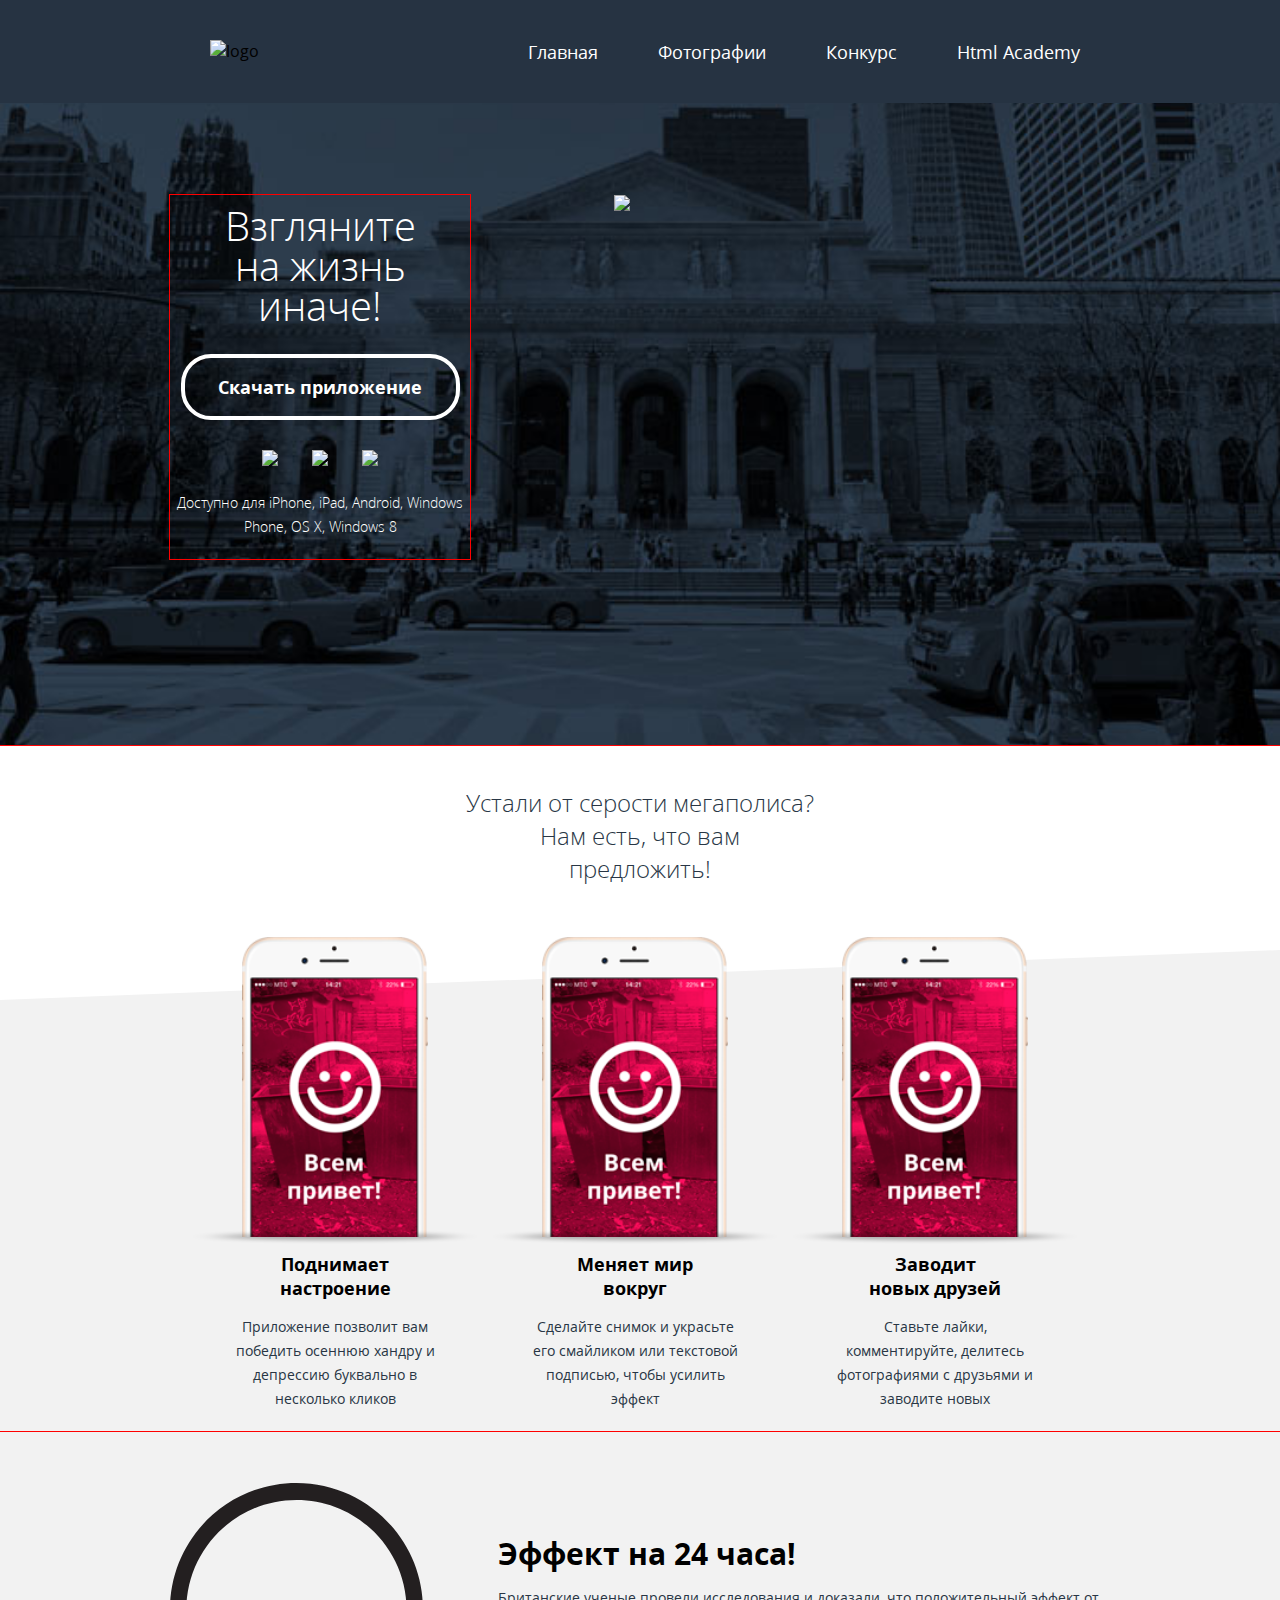
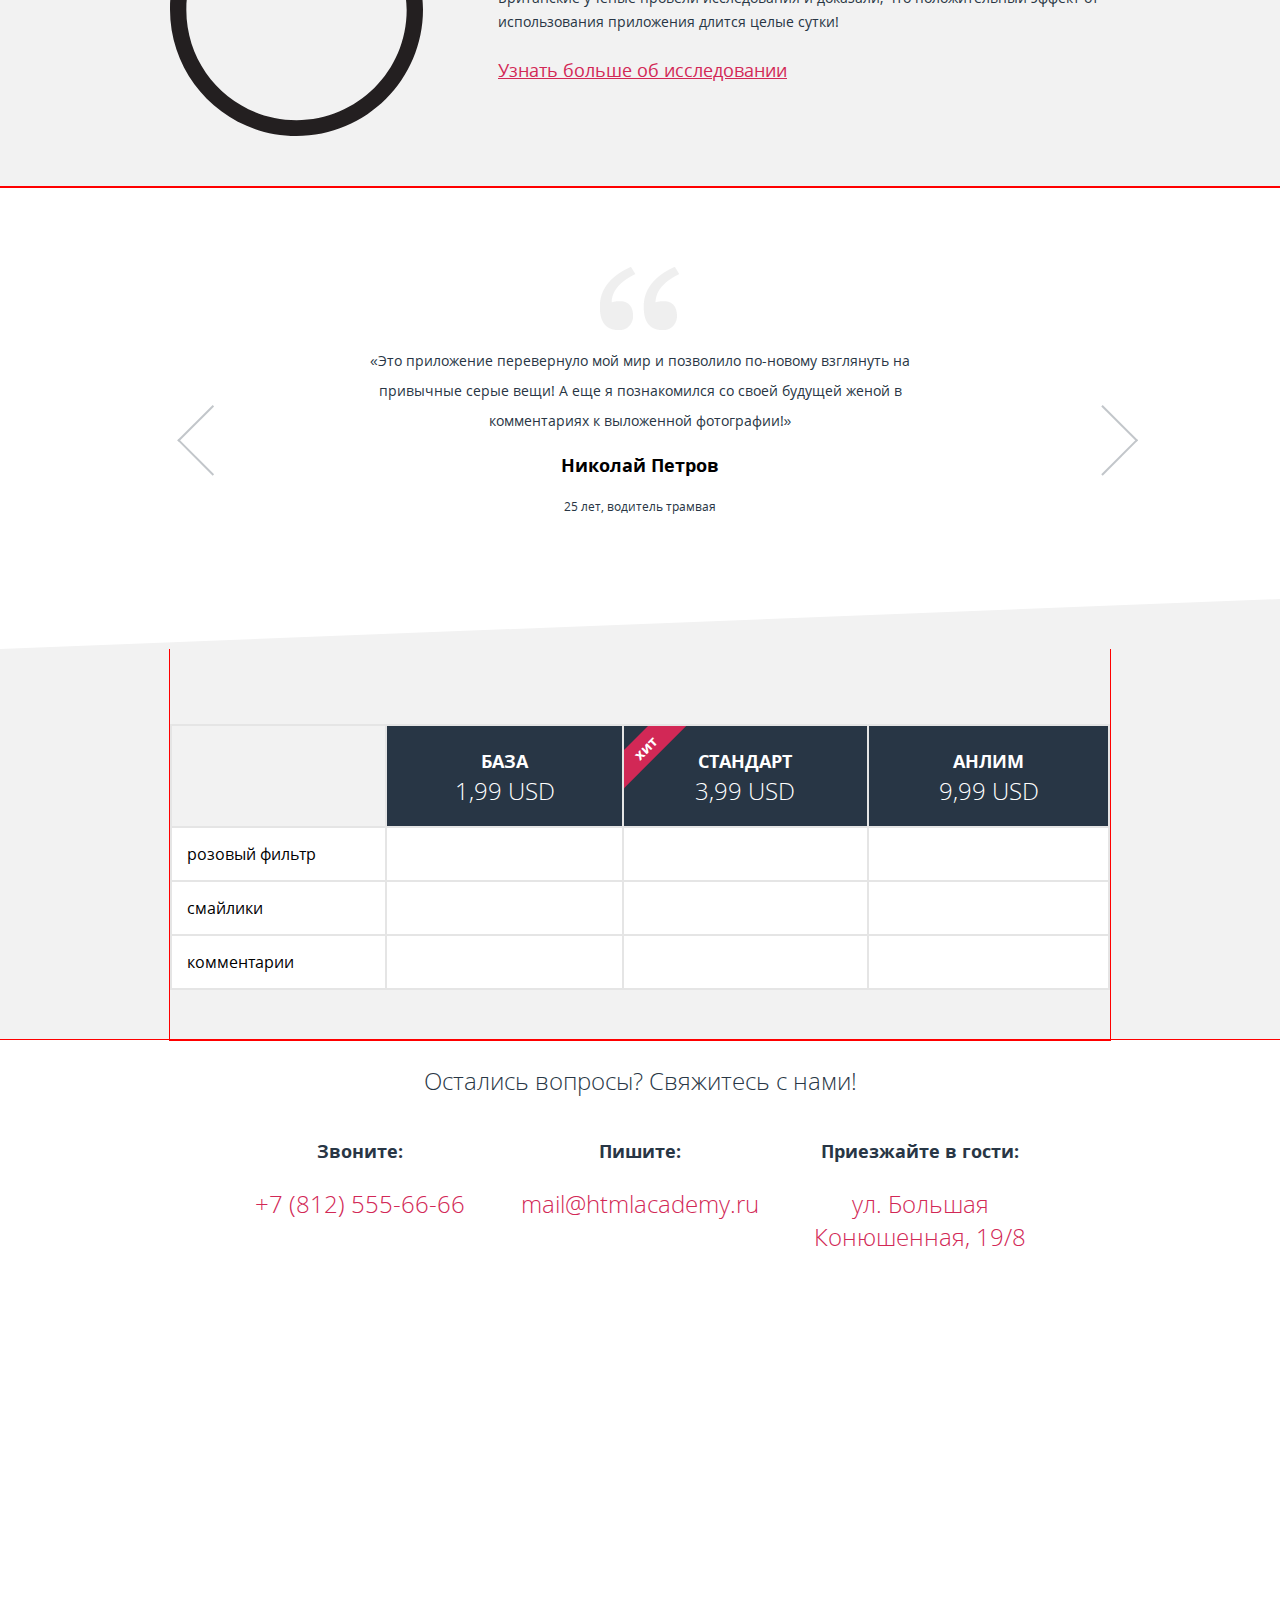
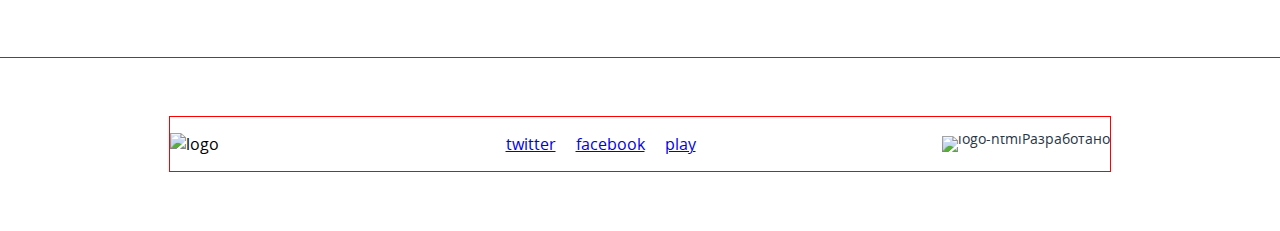
==== commit a41bdae8: ":heavy_check_mark: Сборка #4" ====
--- a/4/index.html
+++ b/4/index.html
@@ -11,13 +11,13 @@
     <header class="header-main">
       <div class="header-main__logo header-main__logo--position">
         <div class="wrapper">
-          <img class="logo" src="img/logo-pink-white-mobile.svg" alt="logo">
+          <img class="logo" src="img/logo-pink-white-mobile.svg" width="154" height="103" alt="logo">
           <nav class="header-main__nav">
             <ul class="header-main__items">
               <li class="header-main__item"><a class="header-main__link">главная</a></li>
               <li class="header-main__item"><a class="header-main__link" href="photo.html">фотографии</a></li>
-              <li class="header-main__item"><a href="#" class="header-main__link">конкурс</a></li>
-              <li class="header-main__item"><a href="#" class="header-main__link">html academy</a></li>
+              <li class="header-main__item"><a href="form.html" class="header-main__link">конкурс</a></li>
+              <li class="header-main__item"><a class="header-main__link">html academy</a></li>
             </ul>
           </nav>
           <div class="header-main__popup-button"></div>
@@ -30,70 +30,70 @@
         <ul class="main-nav__items">
           <li class="main-nav__item"><a class="main-nav__link">главная</a></li>
           <li class="main-nav__item"><a class="main-nav__link" href="photo.html">фотографии</a></li>
-          <li class="main-nav__item"><a href="#" class="main-nav__link">конкурс</a></li>
-          <li class="main-nav__item"><a href="#" class="main-nav__link">html academy</a></li>
+          <li class="main-nav__item"><a class="main-nav__link" href="form.html">конкурс</a></li>
+          <li class="main-nav__item"><a class="main-nav__link">html academy</a></li>
         </ul>
       </nav>
 
       <div class="header-main__intro header-main__intro--padding">
         <div class="wrapper">
+          <div class="header-main__download-container">
           <img class="header-main__img" src="img/iphone-hand-mobile@1x.png" width="258" height="286" alt="arm">
+
+          <section class="download">
+            <h2 class="hidden-title">Скачать приложение</h2>
+            <p class="download__text">Взгляните на жизнь иначе!</p>
+            <a href="https://www.apple.com/ru/itunes/download" class="download__button button-transparent" target="_blank">Скачать приложение</a>
+
+            <ul class="download__items">
+              <li class="download__platform">
+                <a href="https://www.apple.com/ru/itunes/download" target="_blank" class="download__lnk">
+                  <img class="download__img download__img--apple" alt="apple" src="img/logo-apple.svg"></a>
+              </li>
+
+              <li class="download__platform">
+                <a href="https://play.google.com/store" target="_blank" class="download__lnk">
+                  <img class="download__img download__img--android" alt="android" src="img/logo-android.svg"></a>
+              </li>
+
+              <li class="download__platform">
+                <a href="https://www.microsoft.com/ru-ru/store/apps/windows-phone" class="download__lnk" target="_blank">
+                  <img class="download__img download__img--window" alt="window" src="img/logo-microsoft.svg"></a>
+              </li>
+            </ul>
+
+            <p class="download__availability">Доступно для iPhone, iPad, Android, Windows Phone, OS X, Windows 8</p>
+          </section>
+        </div>
         </div>
       </div>
     </header>
 
     <main class="main">
-      <section class="download">
-        <h2 class="hidden-title">Скачать приложение</h2>
-        <p class="download__text">Взгляните на жизнь иначе!</p>
-        <a href="https://www.apple.com/ru/itunes/download" class="download__button button-transparent" target="_blank">Скачать приложение</a>
-
-        <ul class="download__items">
-          <li class="download__platform">
-            <a href="https://www.apple.com/ru/itunes/download" target="_blank" class="download__lnk">
-            <img class="download__img download__img--apple" alt="apple" src="img/logo-apple.svg"></a>
-          </li>
-
-          <li class="download__platform">
-            <a href="https://play.google.com/store" target="_blank" class="download__lnk">
-            <img class="download__img download__img--android" alt="android" src="img/logo-android.svg"></a>
-          </li>
-
-          <li class="download__platform">
-            <a href="https://www.microsoft.com/ru-ru/store/apps/windows-phone" class="download__lnk" target="_blank">
-            <img class="download__img download__img--window" alt="window" src="img/logo-microsoft.svg"></a>
-          </li>
-        </ul>
-
-        <p class="download__availability">Доступно для iPhone, iPad, Android, Windows Phone, OS X, Windows 8</p>
-      </section>
-
       <section class="information">
-
         <h2 class="hidden-title">Приемущества</h2>
         <div class="information__decoration">
           <p class="information__item">Устали от серости мегаполиса?</p>
           <p class="information__item">Нам есть, что вам предложить!</p>
         </div>
 
-
           <div class="information__container">
             <div class="wrapper">
             <ul class="information__advantages advantages">
                 <li class="advantages__item">
-                  <div class="advantages__img-black-white"></div>
+                  <div class="advantages__img advantages__img-black-white"></div>
                   <h2 class="advantages__title">Поднимает настроение</h2>
                   <p class="advantages__description">Приложение позволит вам победить осеннюю хандру и депрессию буквально в несколько кликов</p>
                 </li>
 
                 <li class="advantages__item">
-                  <div class="advantages__img-pink"></div>
+                  <div class="advantages__img advantages__img-pink"></div>
                   <h2 class="advantages__title">Меняет мир вокруг</h2>
                   <p class="advantages__description">Сделайте снимок и украсьте его смайликом или текстовой подписью, чтобы усилить эффект</p>
                 </li>
 
                 <li class="advantages__item">
-                  <div class="advantages__img-pink-smile"></div>
+                  <div class="advantages__img advantages__img-pink-smile"></div>
                   <h2 class="advantages__title">Заводит новых друзей</h2>
                   <p class="advantages__description">Ставьте лайки, комментируйте, делитесь фотографиями с друзьями и заводите новых</p>
                 </li>
@@ -168,33 +168,38 @@
 
           <table class="slider-price__table">
             <tr class="slider-price__row">
+              <th class="slider-price__text-hidden">
+                <span class="slider-price__text-hidden">база</span>
+                <span class="slider-price__text-hidden">1,99 USD</span>
+              </th>
+              <th class="slider-price__heading">
+                <span class="slider-price__title">база</span>
+                <span class="slider-price__cost">1,99 USD</span>
+              </th>
               <th class="slider-price__heading">
                 <span class="slider-price__title">стандарт</span>
                 <span class="slider-price__cost">3,99 USD</span>
                 <p class="slider-price__feature feature">хит</p>
               </th>
               <th class="slider-price__heading">
-                <span class="slider-price__title">стандарт</span>
-                <span class="slider-price__cost">3,99 USD</span>
-                <p class="slider-price__feature feature">хит</p>
-              </th>
-              <th class="slider-price__heading">
-                <span class="slider-price__title">стандарт</span>
-                <span class="slider-price__cost">3,99 USD</span>
-                <p class="slider-price__feature feature">хит</p>
-              </th>
-            </tr>
-            <tr class="slider-price__row">
+                <span class="slider-price__title">анлим</span>
+                <span class="slider-price__cost">9,99 USD</span>
+              </th>
+            </tr>
+            <tr class="slider-price__row">
+              <td class="slider-price__column-hidden">розовый фильтр</td>
               <td class="slider-price__column">розовый фильтр</td>
               <td class="slider-price__column">розовый фильтр</td>
               <td class="slider-price__column">розовый фильтр</td>
             </tr>
             <tr class="slider-price__row">
+              <td class="slider-price__column-hidden">смайлики</td>
               <td class="slider-price__column">смайлики</td>
               <td class="slider-price__column">смайлики</td>
               <td class="slider-price__column">смайлики</td>
             </tr>
             <tr class="slider-price__row">
+              <td class="slider-price__column-hidden">комментарии</td>
               <td class="slider-price__column">комментарии</td>
               <td class="slider-price__column">комментарии</td>
               <td class="slider-price__column">комментарии</td>
@@ -252,7 +257,7 @@
     <footer class="footer-main">
       <div class="wrapper">
         <div class="footer-main__logo">
-          <img class="logo" src="img/logo-pink-blue-mobile.svg" alt="logo">
+          <img class="logo-spectacles" src="img/logo-pink-blue-mobile.svg" width="146" height="40" alt="logo">
         </div>
 
         <ul class="footer-main__links links-social">
--- a/4/css/style.css
+++ b/4/css/style.css
@@ -67,6 +67,10 @@
 .star {
   color: #d22856; }
 
+.logo {
+  width: 75px;
+  height: 23px; }
+
 @media (min-width: 660px) {
   body {
     min-width: 100%; }
@@ -74,9 +78,9 @@
     width: 620px;
     margin: 0 auto; } }
 
-@media (min-width: 1200px) {
+@media (min-width: 960px) {
   .wrapper {
-    width: 960px;
+    width: 940px;
     margin: 0 auto; } }
 
 .header-main {
@@ -151,41 +155,37 @@
 @media (min-width: 660px) {
   .header-main {
     width: 100%; }
+  .header-main__title {
+    font-size: 50px;
+    font-weight: 300;
+    width: 500px;
+    margin: auto; }
   .header-main__intro {
-    display: -webkit-box;
-    display: -ms-flexbox;
-    display: flex;
-    -webkit-box-pack: end;
-        -ms-flex-pack: end;
-            justify-content: flex-end;
-    padding-bottom: 15px;
     background-size: cover; }
-  .header-main__intro .wrapper {
-    display: -webkit-box;
-    display: -ms-flexbox;
-    display: flex;
-    -webkit-box-pack: end;
-        -ms-flex-pack: end;
-            justify-content: flex-end; }
-  .header-main__intro--padding {
-    padding-bottom: 0;
-    margin: 0; }
+  .header-main__download-container {
+    display: -webkit-box;
+    display: -ms-flexbox;
+    display: flex;
+    position: relative;
+    width: 100%; }
   .header-main__img {
     width: auto;
-    height: 550px; } }
-
-@media (min-width: 1200px) {
+    height: 550px;
+    margin-left: auto; } }
+
+@media (min-width: 960px) {
   .header-main {
     width: 100%; }
+  .header-main__title {
+    font-size: 50px;
+    font-weight: 300;
+    width: 650px; }
   .header-main__nav {
     display: block; }
-  .header-main__intro .wrapper {
-    display: -webkit-box;
-    display: -ms-flexbox;
-    display: flex;
-    -webkit-box-pack: end;
-        -ms-flex-pack: end;
-            justify-content: flex-end; }
+  .header-main__intro {
+    min-height: 300px; }
+  .header-main__logo .logo {
+    padding: 40px; }
   .header-main__logo .wrapper {
     display: -webkit-box;
     display: -ms-flexbox;
@@ -196,18 +196,23 @@
     -webkit-box-align: center;
         -ms-flex-align: center;
             align-items: center; }
+  .header-main__items {
+    padding: 10px 0; }
   .header-main__item {
-    margin: 0; }
+    margin: 0;
+    padding: 0; }
   .header-main__link {
+    display: block;
     text-transform: capitalize;
     font-size: 18px;
-    font-weight: 400; }
-  .header-main__intro--padding {
-    padding-bottom: 0;
-    margin: 0; }
+    font-weight: 400;
+    padding: 0 30px; }
+  .header-main__popup-button {
+    display: none; }
   .header-main__img {
     width: auto;
-    height: 550px; } }
+    height: 550px;
+    margin-left: auto; } }
 
 .main-nav {
   width: 320px;
@@ -243,7 +248,7 @@
   .main-nav {
     width: 100%; } }
 
-@media (min-width: 1200px) {
+@media (min-width: 960px) {
   .main-nav {
     display: none; } }
 
@@ -263,11 +268,11 @@
             flex-direction: column; } }
 
 .download {
-  height: 271px;
   background-color: #1d2631;
   padding-bottom: 20px;
   outline: 1px solid red;
-  border-top: 1px solid transparent; }
+  border-top: 1px solid transparent;
+  position: absolute; }
 
 .download__button {
   margin: 28px auto 0; }
@@ -315,17 +320,19 @@
 
 @media (min-width: 660px) {
   .download {
+    top: 0;
+    left: 0;
     max-width: 300px;
-    margin-top: -504px;
-    margin-left: 20px;
     z-index: 1;
     background-color: transparent; }
   .download__text {
     display: block;
+    margin-top: 10px;
     line-height: 40px; } }
 
 .information {
   outline: 1px solid red;
+  margin-top: 275px;
   border-top: 1px solid transparent; }
 
 .information__container {
@@ -358,7 +365,7 @@
 
 @media (min-width: 660px) {
   .information {
-    margin-top: 214px; }
+    margin-top: 0; }
   .information .wrapper {
     border-color: #f2f2f2; }
   .information__img {
@@ -369,15 +376,17 @@
     background-size: cover;
     background-color: transparent;
     margin-left: 20px; }
-  .information__decoration::after {
-    content: "";
-    display: block;
-    border-bottom: 50px solid #f2f2f2;
-    border-left: 100vw solid transparent;
-    width: 0;
-    height: 0;
-    margin-bottom: -39px; }
-  .information__container {
+  .information__decoration {
+    overflow: hidden; }
+    .information__decoration::after {
+      content: "";
+      display: block;
+      border-bottom: 50px solid #f2f2f2;
+      border-left: 100vw solid transparent;
+      width: 0;
+      height: 0;
+      margin-bottom: 0; }
+  .information__container .wrapper {
     display: -webkit-box;
     display: -ms-flexbox;
     display: flex;
@@ -390,19 +399,24 @@
             align-items: flex-end;
     background-color: #f2f2f2; } }
 
-@media (min-width: 1200px) {
+@media (min-width: 960px) {
   .information__img {
     display: none; }
-  .information__decoration {
-    margin-bottom: 100px; }
-    .information__decoration::after {
-      content: "";
+  .information__item {
+    margin-top: 40px; }
+    .information__item:last-child {
       display: block;
-      border-bottom: 50px solid #f2f2f2;
-      border-left: 100vw solid transparent;
-      width: 0;
-      height: 0;
-      margin-bottom: 0; } }
+      width: 300px;
+      margin: 0 auto;
+      padding-bottom: 65px; }
+  .information__decoration::after {
+    content: "";
+    display: block;
+    border-bottom: 50px solid #f2f2f2;
+    border-left: 100vw solid transparent;
+    width: 0;
+    height: 0;
+    margin-bottom: 0; } }
 
 .advantages {
   margin: 0;
@@ -431,7 +445,7 @@
   line-height: 24px;
   text-align: center; }
 
-@media (min-width: 1200px) {
+@media (min-width: 960px) {
   .advantages {
     display: -webkit-box;
     display: -ms-flexbox;
@@ -442,33 +456,35 @@
     margin-top: -70px; }
   .advantages__item:first-child {
     padding-top: 0; }
+  .advantages__item {
+    position: relative;
+    width: 300px; }
   .advantages__title {
     padding: 0 80px; }
   .advantages__description {
     padding: 0 45px; }
-  .advantages__img-black-white {
-    background-image: url("../img/iphone-screen-mobile@1x.png");
-    background-repeat: no-repeat;
-    background-size: cover;
+  .advantages__img {
     width: 186px;
     height: 300px;
-    margin: 0 auto; }
+    margin: 0 auto;
+    background-repeat: no-repeat;
+    background-size: cover; }
+    .advantages__img::after {
+      content: "";
+      display: block;
+      width: 300px;
+      height: 17px;
+      background-image: url("../img/shadow-decoration.png");
+      position: absolute;
+      bottom: 180px;
+      left: 0;
+      opacity: 0.3; }
+  .advantages__img-black-white {
+    background-image: url("../img/iphone-screen-mobile@1x.png"); }
   .advantages__img-pink {
-    background-image: url("../img/iphone-screen-mobile@1x.png");
-    background-repeat: no-repeat;
-    background-size: cover;
-    width: 186px;
-    height: 300px;
-    margin: 0 auto; }
+    background-image: url("../img/iphone-screen-mobile@1x.png"); }
   .advantages__img-pink-smile {
-    background-image: url("../img/iphone-screen-mobile@1x.png");
-    background-repeat: no-repeat;
-    background-size: cover;
-    width: 186px;
-    height: 300px;
-    margin: 0 auto; }
-  .advantages__item {
-    width: 300px; } }
+    background-image: url("../img/iphone-screen-mobile@1x.png"); } }
 
 .slider-controls {
   display: -webkit-box;
@@ -497,7 +513,8 @@
   background-color: #bec2c7;
   width: 6px;
   height: 6px;
-  display: block; }
+  display: block;
+  cursor: pointer; }
 
 .slider-controls__label:last-child {
   margin-right: 0; }
@@ -509,17 +526,7 @@
   width: 6px;
   height: 6px; }
 
-@media (min-width: 660px) {
-  .slider-price .slider-controls {
-    display: -webkit-box;
-    display: -ms-flexbox;
-    display: flex;
-    -webkit-box-pack: start;
-        -ms-flex-pack: start;
-            justify-content: flex-start;
-    margin-left: 95px; } }
-
-@media (min-width: 1200px) {
+@media (min-width: 960px) {
   .slider-reviews .slider-controls {
     display: none; }
   .slider-price .slider-controls {
@@ -586,7 +593,7 @@
         -ms-flex-order: -1;
             order: -1; } }
 
-@media (min-width: 1200px) {
+@media (min-width: 960px) {
   .slider-reviews__item {
     margin: 0 auto; }
   .slider-reviews__description {
@@ -627,12 +634,11 @@
 
 .slider-price__table {
   background-color: #ffffff;
-  width: 828px;
-  margin: 0 auto;
-  margin-top: 25px;
+  width: 1000px;
+  margin: 25px auto 0;
   border-collapse: collapse;
-  -webkit-transform: translate(-30.5%);
-          transform: translate(-30.5%); }
+  -webkit-transform: translate(-42.4%);
+          transform: translate(-42.4%); }
 
 .slider-price__row {
   border: 2px solid #e5e5e5; }
@@ -645,7 +651,7 @@
   padding: 20px 0 20px 0;
   border: 2px solid #e5e5e5; }
 
-.feature {
+.slider-price__feature {
   display: block;
   height: 27px;
   width: 100%;
@@ -654,14 +660,12 @@
   font-weight: 600;
   line-height: 27px;
   background-color: #d22856;
-  margin: 0; }
-
-.slider-price__feature {
+  margin: 0;
   -webkit-transform: rotate(-45deg);
           transform: rotate(-45deg);
   position: absolute;
-  top: 8px;
-  left: -115px; }
+  top: 17px;
+  left: -107px; }
 
 .slider-price__title {
   display: block;
@@ -691,13 +695,10 @@
   padding: 20px 0 20px 20px;
   border: 2px solid #e5e5e5; }
 
-@media (min-width: 660px) {
-  .price {
-    width: 660px;
-    display: -webkit-box;
-    display: -ms-flexbox;
-    display: flex;
-    margin: auto; }
+.slider-price__column-desktop {
+  display: none; }
+
+@media (min-width: 660px) {
   .slider-price {
     display: -webkit-box;
     display: -ms-flexbox;
@@ -706,8 +707,37 @@
     -webkit-box-direction: normal;
         -ms-flex-direction: column;
             flex-direction: column; }
+  .slider-price .slider-controls {
+    display: -webkit-box;
+    display: -ms-flexbox;
+    display: flex; }
+  .slider-price__text-hidden {
+    font-size: 0;
+    background-color: #f2f2f2;
+    border: 0; }
   .slider-price__table {
-    width: auto; } }
+    width: auto;
+    -webkit-transform: translate(0);
+            transform: translate(0); }
+  .slider-price__column {
+    font-size: 0;
+    padding: 0;
+    width: 160px; }
+  .slider-price__feature {
+    position: absolute;
+    top: 8px;
+    left: -61px; }
+  .slider-price__column-hidden {
+    display: table-cell;
+    width: 200px;
+    padding: 15px;
+    vertical-align: middle; } }
+
+@media (min-width: 960px) {
+  .slider-price__feature {
+    position: absolute;
+    top: 8px;
+    left: -100px; } }
 
 .reviews {
   outline: 1px solid red; }
@@ -717,9 +747,27 @@
 
 @media (min-width: 660px) {
   .reviews {
-    width: 100%; } }
-
-@media (min-width: 1200px) {
+    width: 100%; }
+  .reviews__slider {
+    padding-bottom: 50px; }
+  .reviews__decoration {
+    position: relative;
+    overflow: hidden; }
+    .reviews__decoration::after {
+      content: "";
+      display: block;
+      border-bottom: 50px solid #f2f2f2;
+      border-left: 100vw solid transparent;
+      width: 0;
+      height: 0;
+      position: absolute;
+      bottom: 0; } }
+
+@media (min-width: 960px) {
+  .reviews {
+    padding-top: 80px; }
+  .reviews__slider {
+    padding: 0 0 115px; }
   .reviews__decoration::before {
     content: "";
     display: block;
@@ -727,14 +775,7 @@
     height: 65px;
     background-image: url("../img/quotes.png");
     background-repeat: no-repeat;
-    margin: 0 auto; }
-  .reviews__decoration .reviews__decoration::after {
-    content: "";
-    display: block;
-    border-bottom: 50px solid red;
-    border-left: 100vw solid transparent;
-    width: 0;
-    height: 0; } }
+    margin: 0 auto; } }
 
 .price .slider-controls {
   padding-top: 22px; }
@@ -745,12 +786,14 @@
 
 @media (min-width: 660px) {
   .price {
-    width: 680px;
+    width: 100%;
     overflow-x: visible;
     display: -webkit-box;
     display: -ms-flexbox;
     display: flex;
-    margin: auto; } }
+    background-color: #f2f2f2; }
+  .price .slider-controls {
+    display: none; } }
 
 .contacts {
   outline: 1px solid red;
@@ -832,15 +875,45 @@
   margin: 0;
   outline: 1px solid red; }
 
-.user-info {
-  outline: 1px solid red; }
+.presentation__description-desktop {
+  display: none; }
+
+@media (min-width: 660px) {
+  .presentation__description {
+    padding: 30px 110px; }
+  .presentation__description-desktop {
+    display: inline;
+    font: inherit; } }
+
+@media (min-width: 960px) {
+  .presentation__description {
+    padding: 30px 260px; }
+  .presentation__description-desktop {
+    display: inline;
+    font: inherit; } }
+
+.user-info .wrapper {
+  outline: 1px solid red;
+  display: -webkit-box;
+  display: -ms-flexbox;
+  display: flex;
+  -webkit-box-orient: vertical;
+  -webkit-box-direction: normal;
+      -ms-flex-direction: column;
+          flex-direction: column;
+  -webkit-box-pack: center;
+      -ms-flex-pack: center;
+          justify-content: center;
+  -webkit-box-align: center;
+      -ms-flex-align: center;
+          align-items: center; }
 
 .user-info__input {
   display: block;
   height: 60px;
   width: 280px;
   border: 3px solid #e5e5e5;
-  margin: 0 auto; }
+  padding: 0 10px; }
 
 .user-info__input::-webkit-input-placeholder {
   color: #283645;
@@ -864,7 +937,14 @@
   padding-left: 20px; }
 
 .user-info__item {
-  margin: 20px 0 0;
+  display: -webkit-box;
+  display: -ms-flexbox;
+  display: flex;
+  -webkit-box-orient: vertical;
+  -webkit-box-direction: normal;
+      -ms-flex-direction: column;
+          flex-direction: column;
+  margin: 30px 0 0;
   padding: 0; }
 
 .user-info__item:first-child {
@@ -879,12 +959,45 @@
   text-transform: uppercase;
   margin-left: 40px; }
 
+@media (min-width: 660px) {
+  .user-info {
+    -webkit-box-ordinal-group: 2;
+        -ms-flex-order: 1;
+            order: 1; }
+  .user-info .wrapper {
+    -webkit-box-align: start;
+        -ms-flex-align: start;
+            align-items: flex-start; }
+  .user-info__item {
+    display: -webkit-box;
+    display: -ms-flexbox;
+    display: flex;
+    -webkit-box-orient: horizontal;
+    -webkit-box-direction: normal;
+        -ms-flex-direction: row;
+            flex-direction: row;
+    -webkit-box-align: center;
+        -ms-flex-align: center;
+            align-items: center; }
+  .user-info__label {
+    margin-right: 20px; } }
+
+@media (min-width: 960px) {
+  .user-info {
+    width: 470px; }
+  .user-info .wrapper {
+    width: auto;
+    padding-bottom: 81px; }
+  .user-info__item:first-child {
+    margin-top: 50px; } }
+
 .achievements {
-  outline: 1px solid red;
   background-color: #f2f2f2; }
 
+.achievements .wrapper {
+  outline: 1px solid red; }
+
 .achievements__item {
-  padding: 0 10px;
   margin-left: 90px;
   margin-top: 55px; }
 
@@ -921,10 +1034,39 @@
     -webkit-transform: translate(0, -20%);
             transform: translate(0, -20%); }
 
-.contact {
-  outline: 1px solid red; }
+@media (min-width: 660px) {
+  .achievements {
+    background-color: #ffffff;
+    -webkit-box-ordinal-group: 5;
+        -ms-flex-order: 4;
+            order: 4; } }
+
+@media (min-width: 960px) {
+  .achievements__container {
+    display: -webkit-box;
+    display: -ms-flexbox;
+    display: flex;
+    -ms-flex-pack: distribute;
+        justify-content: space-around; } }
+
+.contact .wrapper {
+  outline: 1px solid red;
+  display: -webkit-box;
+  display: -ms-flexbox;
+  display: flex;
+  -webkit-box-orient: vertical;
+  -webkit-box-direction: normal;
+      -ms-flex-direction: column;
+          flex-direction: column; }
 
 .contact__item {
+  display: -webkit-box;
+  display: -ms-flexbox;
+  display: flex;
+  -webkit-box-orient: vertical;
+  -webkit-box-direction: normal;
+      -ms-flex-direction: column;
+          flex-direction: column;
   padding: 0;
   margin: 20px 0 0; }
   .contact__item:first-child {
@@ -967,9 +1109,62 @@
   line-height: 30px;
   padding-left: 20px; }
 
+@media (min-width: 660px) {
+  .contact {
+    -webkit-box-ordinal-group: 4;
+        -ms-flex-order: 3;
+            order: 3; }
+  .contact__item {
+    -webkit-box-orient: vertical;
+    -webkit-box-direction: reverse;
+        -ms-flex-direction: column-reverse;
+            flex-direction: column-reverse;
+    -webkit-box-align: start;
+        -ms-flex-align: start;
+            align-items: flex-start; }
+  .contact__input {
+    width: 500px; }
+  .contact__label {
+    margin-left: 90px; } }
+
+@media (min-width: 960px) {
+  .contact .form__fieldset {
+    display: -webkit-box;
+    display: -ms-flexbox;
+    display: flex;
+    -webkit-box-ordinal-group: 4;
+        -ms-flex-order: 3;
+            order: 3;
+    -webkit-box-orient: horizontal;
+    -webkit-box-direction: normal;
+        -ms-flex-direction: row;
+            flex-direction: row; }
+  .contact__item {
+    -webkit-box-orient: vertical;
+    -webkit-box-direction: reverse;
+        -ms-flex-direction: column-reverse;
+            flex-direction: column-reverse;
+    -webkit-box-align: start;
+        -ms-flex-align: start;
+            align-items: flex-start;
+    width: 375px;
+    margin: 0; }
+  .contact__container {
+    display: -webkit-box;
+    display: -ms-flexbox;
+    display: flex;
+    -ms-flex-pack: distribute;
+        justify-content: space-around; }
+  .contact__input {
+    width: 375px; }
+  .contact__label {
+    margin-left: 20px; } }
+
 .os-select {
-  outline: 1px solid red;
   background-color: #f2f2f2; }
+
+.os-select .wrapper {
+  outline: 1px solid red; }
 
 .os-select__title {
   color: #d22856;
@@ -982,7 +1177,6 @@
   padding: 0 25px; }
 
 .os-select__item {
-  padding: 0 10px;
   margin-left: 90px;
   margin-top: 55px; }
 
@@ -1012,7 +1206,20 @@
     -webkit-transform: translate(0, -20%);
             transform: translate(0, -20%); }
 
-.textarea {
+@media (min-width: 660px) {
+  .os-select {
+    background-color: #ffffff;
+    -webkit-box-ordinal-group: 3;
+        -ms-flex-order: 2;
+            order: 2; } }
+
+@media (min-width: 960px) {
+  .os-select {
+    width: 470px; }
+  .os-select .wrapper {
+    width: auto; } }
+
+.textarea .wrapper {
   outline: 1px solid red; }
 
 .textarea__heading {
@@ -1050,14 +1257,32 @@
     line-height: 30px;
     padding: 20px 19px; }
 
+@media (min-width: 660px) {
+  .textarea {
+    -webkit-box-ordinal-group: 6;
+        -ms-flex-order: 5;
+            order: 5; }
+  .textarea__description {
+    width: 500px;
+    height: 190px; } }
+
+@media (min-width: 960px) {
+  .textarea__description {
+    width: 820px;
+    height: 130px; } }
+
 .form {
-  outline: 1px solid red; }
+  outline: 1px solid red;
+  display: -webkit-box;
+  display: -ms-flexbox;
+  display: flex;
+  -webkit-box-orient: vertical;
+  -webkit-box-direction: normal;
+      -ms-flex-direction: column;
+          flex-direction: column; }
 
 .form__items {
-  padding-top: 30px;
   padding-bottom: 30px; }
-  .form__items:first-child {
-    padding-top: 0; }
 
 .form__require {
   display: block;
@@ -1069,15 +1294,98 @@
   text-align: center;
   text-transform: uppercase; }
 
-.form__submit {
-  margin: 10px auto 0; }
+.form__container-submit .wrapper {
+  outline: 1px solid red;
+  display: -webkit-box;
+  display: -ms-flexbox;
+  display: flex;
+  -webkit-box-orient: vertical;
+  -webkit-box-direction: normal;
+      -ms-flex-direction: column;
+          flex-direction: column; }
+
+.form__fieldset {
+  border: none; }
+
+.form__fieldset-legend {
+  display: none; }
+
+@media (min-width: 660px) {
+  .form__container-submit {
+    -webkit-box-ordinal-group: 7;
+        -ms-flex-order: 6;
+            order: 6; }
+  .form__container-submit .wrapper {
+    -webkit-box-orient: horizontal;
+    -webkit-box-direction: normal;
+        -ms-flex-direction: row;
+            flex-direction: row;
+    -webkit-box-pack: justify;
+        -ms-flex-pack: justify;
+            justify-content: space-between;
+    -webkit-box-align: center;
+        -ms-flex-align: center;
+            align-items: center; }
+  .form__require {
+    margin-top: 0; }
+  .form__fieldset {
+    border: 3px solid #e5e5e5; }
+  .form__fieldset-legend {
+    display: block;
+    text-align: center;
+    color: #d22856;
+    font-size: 14px;
+    font-weight: 400;
+    line-height: 30px;
+    text-transform: uppercase;
+    margin-left: 40px;
+    padding: 0 40px; }
+  .achievements__title {
+    display: none; }
+  .os-select__title {
+    display: none; }
+  .textarea__heading {
+    display: none; }
+  .form__fieldset--os-select {
+    padding-bottom: 50px; }
+  .form__fieldset--contact {
+    padding: 30px; }
+  .form__fieldset--achievements {
+    padding-bottom: 50px; }
+  .form__fieldset--textarea {
+    padding: 30px 0 50px; } }
+
+@media (min-width: 960px) {
+  .form {
+    -webkit-box-orient: horizontal;
+    -webkit-box-direction: normal;
+        -ms-flex-direction: row;
+            flex-direction: row;
+    -ms-flex-wrap: wrap;
+        flex-wrap: wrap;
+    -webkit-box-pack: center;
+        -ms-flex-pack: center;
+            justify-content: center; }
+  .form__items {
+    padding-bottom: 50px; }
+  .form__fieldset--os-select {
+    width: 435px;
+    padding-bottom: 50px; }
+  .form__fieldset--contact {
+    padding: 30px; }
+  .form__fieldset--achievements {
+    padding-bottom: 50px; }
+  .form__fieldset--textarea {
+    padding: 30px 0 50px; } }
 
 .footer-main {
   display: none;
-  outline: 1px solid red;
   width: 320px;
   margin: 0 auto;
   padding: 50px 0 60px; }
+
+.footer-main .wrapper {
+  outline: 1px solid red; }
 
 .footer-main__logo {
   text-align: center; }
@@ -1134,11 +1442,18 @@
   background-color: #f2f2f2;
   -webkit-box-shadow: 0 6px 10px -2px #dfdfdf;
           box-shadow: 0 6px 10px -2px #dfdfdf;
-  padding: 50px 20px; }
+  padding: 50px 0; }
 
 .popup-event__button {
   margin: 0 auto;
-  padding: 50px; }
+  padding: 50px;
+  min-width: 300px; }
+
+@media (min-width: 660px) {
+  .popup-event {
+    width: 460px; }
+  .popup-event__text {
+    padding: 0 110px 30px; } }
 
 .links-social {
   display: -webkit-box;
@@ -1164,12 +1479,36 @@
   outline: 1px solid red; }
 
 .post-bg {
+  display: -webkit-box;
+  display: -ms-flexbox;
+  display: flex;
+  -webkit-box-orient: vertical;
+  -webkit-box-direction: normal;
+      -ms-flex-direction: column;
+          flex-direction: column;
   background-color: #f2f2f2;
   padding-bottom: 25px;
   margin: 0 20px; }
 
 .post__card {
-  margin: 0 0 0 20px; }
+  display: -webkit-box;
+  display: -ms-flexbox;
+  display: flex;
+  -webkit-box-orient: vertical;
+  -webkit-box-direction: normal;
+      -ms-flex-direction: column;
+          flex-direction: column;
+  min-height: 135px; }
+
+.post__card .wrapper {
+  display: -webkit-box;
+  display: -ms-flexbox;
+  display: flex;
+  -webkit-box-orient: vertical;
+  -webkit-box-direction: normal;
+      -ms-flex-direction: column;
+          flex-direction: column;
+  margin: 0 auto; }
 
 .post__user-text {
   color: #283645;
@@ -1177,13 +1516,14 @@
   font-weight: 400;
   line-height: 24px;
   margin: 0;
-  padding: 20px 0 20px 0; }
+  padding: 10px 0 15px 0; }
 
 .post__user-name {
   color: #283645;
   font-size: 14px;
   font-weight: 700;
-  line-height: 24px; }
+  line-height: 24px;
+  margin: 0; }
 
 .post__time {
   color: #283645;
@@ -1199,7 +1539,69 @@
   line-height: 24px;
   text-align: left;
   text-transform: uppercase;
-  margin: 0 0 0 50px; }
+  margin: auto 0 0 30px;
+  -webkit-box-ordinal-group: 2;
+      -ms-flex-order: 1;
+          order: 1; }
+
+@media (min-width: 660px) {
+  .posts__item {
+    width: 49%; }
+  .post-bg {
+    padding-bottom: 0;
+    margin: 0; }
+  .posts__item--panorama {
+    width: 100%; }
+  .post__img--panorama {
+    width: 100%;
+    height: 505px; }
+  .post__picture--panorama {
+    width: 100%;
+    height: auto;
+    min-height: 50px; }
+  .post__card--panorama .wrapper {
+    display: -webkit-box;
+    display: -ms-flexbox;
+    display: flex;
+    -webkit-box-orient: horizontal;
+    -webkit-box-direction: normal;
+        -ms-flex-direction: row;
+            flex-direction: row;
+    -ms-flex-wrap: wrap;
+        flex-wrap: wrap;
+    -webkit-box-pack: justify;
+        -ms-flex-pack: justify;
+            justify-content: space-between; }
+  .post__like--panorama {
+    -webkit-box-ordinal-group: 1;
+        -ms-flex-order: 0;
+            order: 0;
+    margin-right: 50px; }
+  .post__user-text {
+    width: 200px; }
+  .post__user-text--panorama {
+    width: 100%; }
+  .posts__item-container {
+    display: -webkit-box;
+    display: -ms-flexbox;
+    display: flex;
+    -ms-flex-wrap: wrap;
+        flex-wrap: wrap;
+    -webkit-box-pack: justify;
+        -ms-flex-pack: justify;
+            justify-content: space-between; }
+  .post__picture {
+    width: 100%;
+    height: auto; } }
+
+@media (min-width: 960px) {
+  .posts__item {
+    width: 32%; }
+  .posts__item--panorama {
+    width: 100%; }
+  .post__img--panorama {
+    width: 100%;
+    height: 505px; } }
 
 .posts__item {
   margin-bottom: 20px; }
@@ -1255,11 +1657,90 @@
   height: 14px;
   cursor: pointer; }
 
+.upload__tool-line--hidden {
+  display: none; }
+
 .upload__send {
   margin: 28px auto 0; }
 
 .upload__annulment {
   margin: 12px auto 0; }
+
+@media (min-width: 660px) {
+  .upload {
+    padding-top: 40px; }
+  .upload-tools {
+    display: -webkit-box;
+    display: -ms-flexbox;
+    display: flex;
+    -webkit-box-orient: vertical;
+    -webkit-box-direction: normal;
+        -ms-flex-direction: column;
+            flex-direction: column;
+    -ms-flex-pack: distribute;
+        justify-content: space-around;
+    margin-bottom: 0; }
+  .upload .wrapper {
+    display: -webkit-box;
+    display: -ms-flexbox;
+    display: flex;
+    -webkit-box-pack: justify;
+        -ms-flex-pack: justify;
+            justify-content: space-between; }
+  .upload__img {
+    margin-bottom: 0; }
+  .upload__tool-line--hidden {
+    display: block; }
+  .upload__instruments {
+    display: -webkit-box;
+    display: -ms-flexbox;
+    display: flex;
+    -webkit-box-orient: vertical;
+    -webkit-box-direction: normal;
+        -ms-flex-direction: column;
+            flex-direction: column; }
+  .upload__line-container {
+    display: -webkit-box;
+    display: -ms-flexbox;
+    display: flex;
+    -webkit-box-pack: justify;
+        -ms-flex-pack: justify;
+            justify-content: space-between;
+    height: 180px; }
+  .upload__tool-line-container {
+    display: -webkit-box;
+    display: -ms-flexbox;
+    display: flex;
+    -webkit-box-orient: vertical;
+    -webkit-box-direction: normal;
+        -ms-flex-direction: column;
+            flex-direction: column;
+    -ms-flex-pack: distribute;
+        justify-content: space-around;
+    margin-top: 2px; }
+  .upload__buttons-container {
+    margin-top: auto; } }
+
+@media (min-width: 960px) {
+  .upload .wrapper {
+    -ms-flex-pack: distribute;
+        justify-content: space-around; }
+  .upload__buttons-container {
+    display: -webkit-box;
+    display: -ms-flexbox;
+    display: flex;
+    -webkit-box-align: stretch;
+        -ms-flex-align: stretch;
+            align-items: stretch;
+    min-height: 65px; }
+  .upload__line-container {
+    -ms-flex-pack: distribute;
+        justify-content: space-around; }
+  .upload__send {
+    margin-top: 0;
+    margin-right: 40px; }
+  .upload__annulment {
+    margin-top: 0; } }
 
 .button {
   display: block;
@@ -1374,7 +1855,7 @@
     -ms-flex-negative: 0;
         flex-shrink: 0; } }
 
-@media (min-width: 1200px) {
+@media (min-width: 960px) {
   .news {
     background-color: #f2f2f2; }
   .news__container {
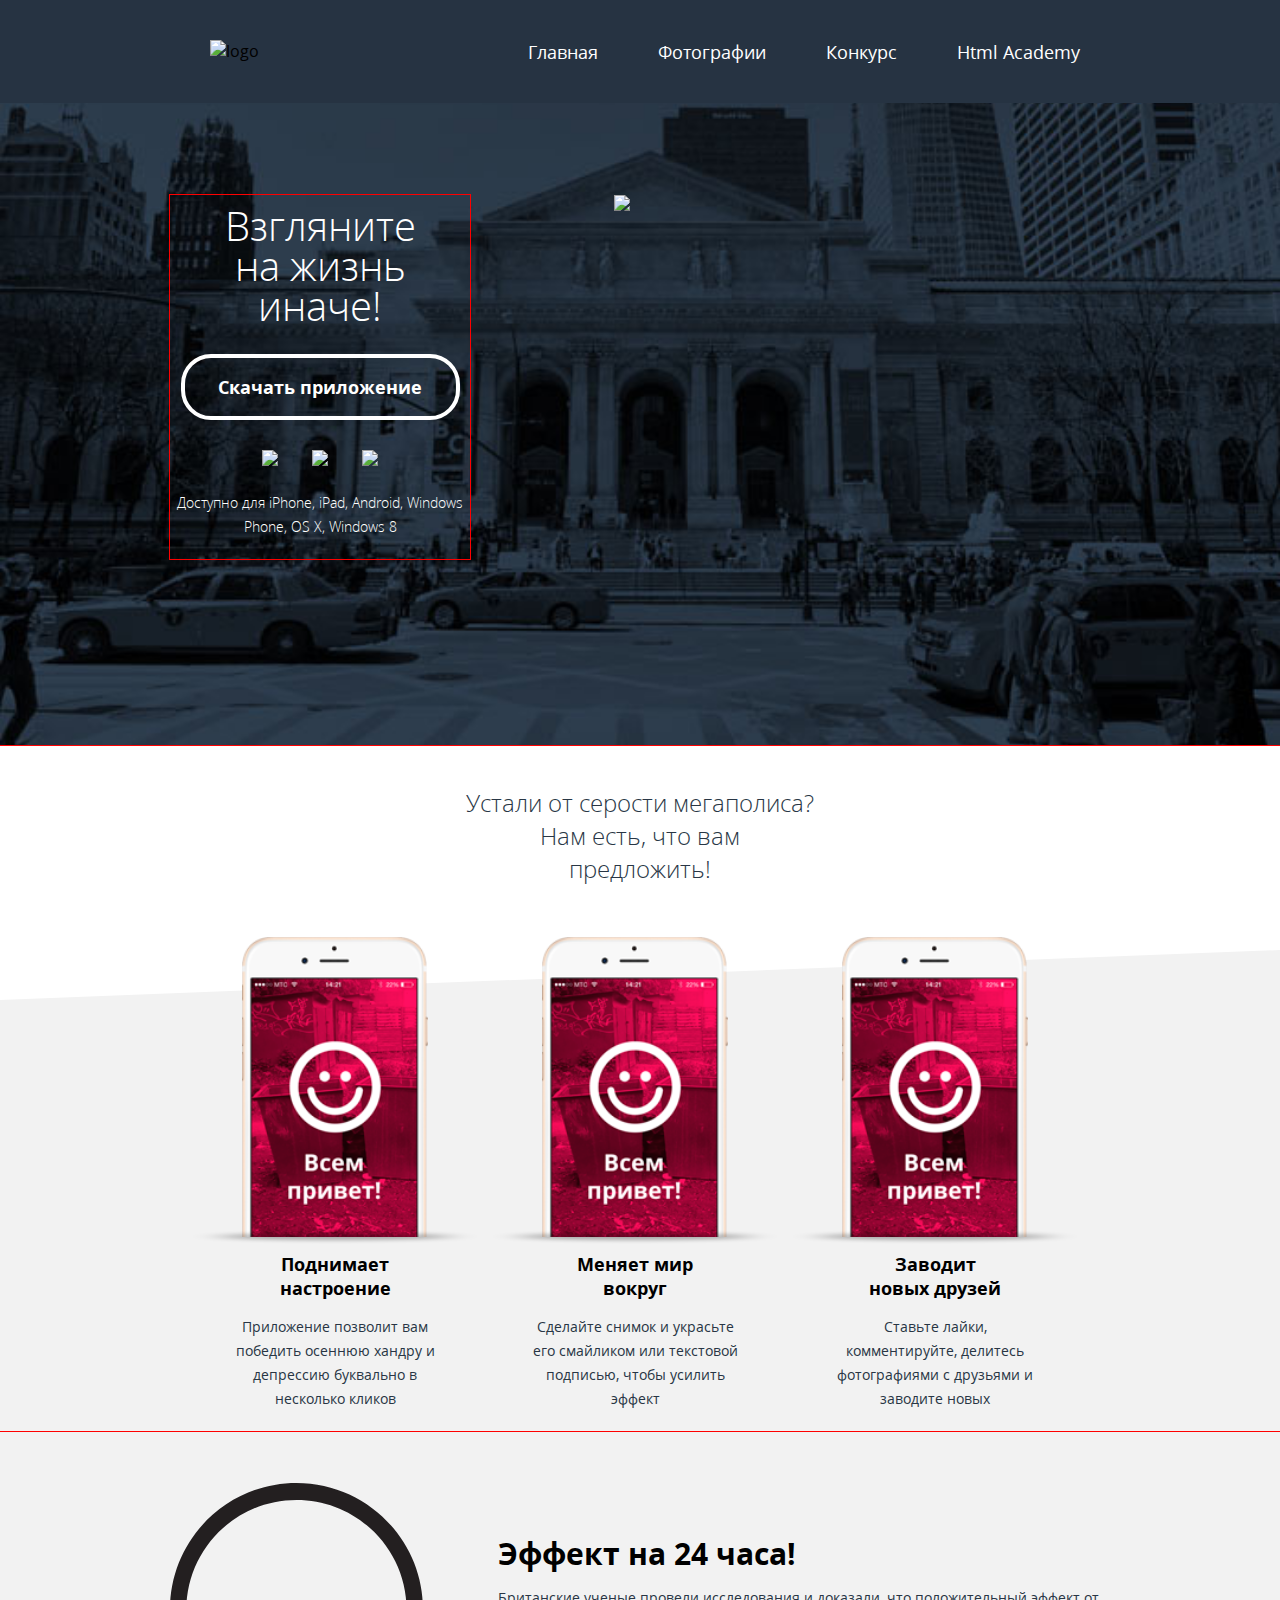
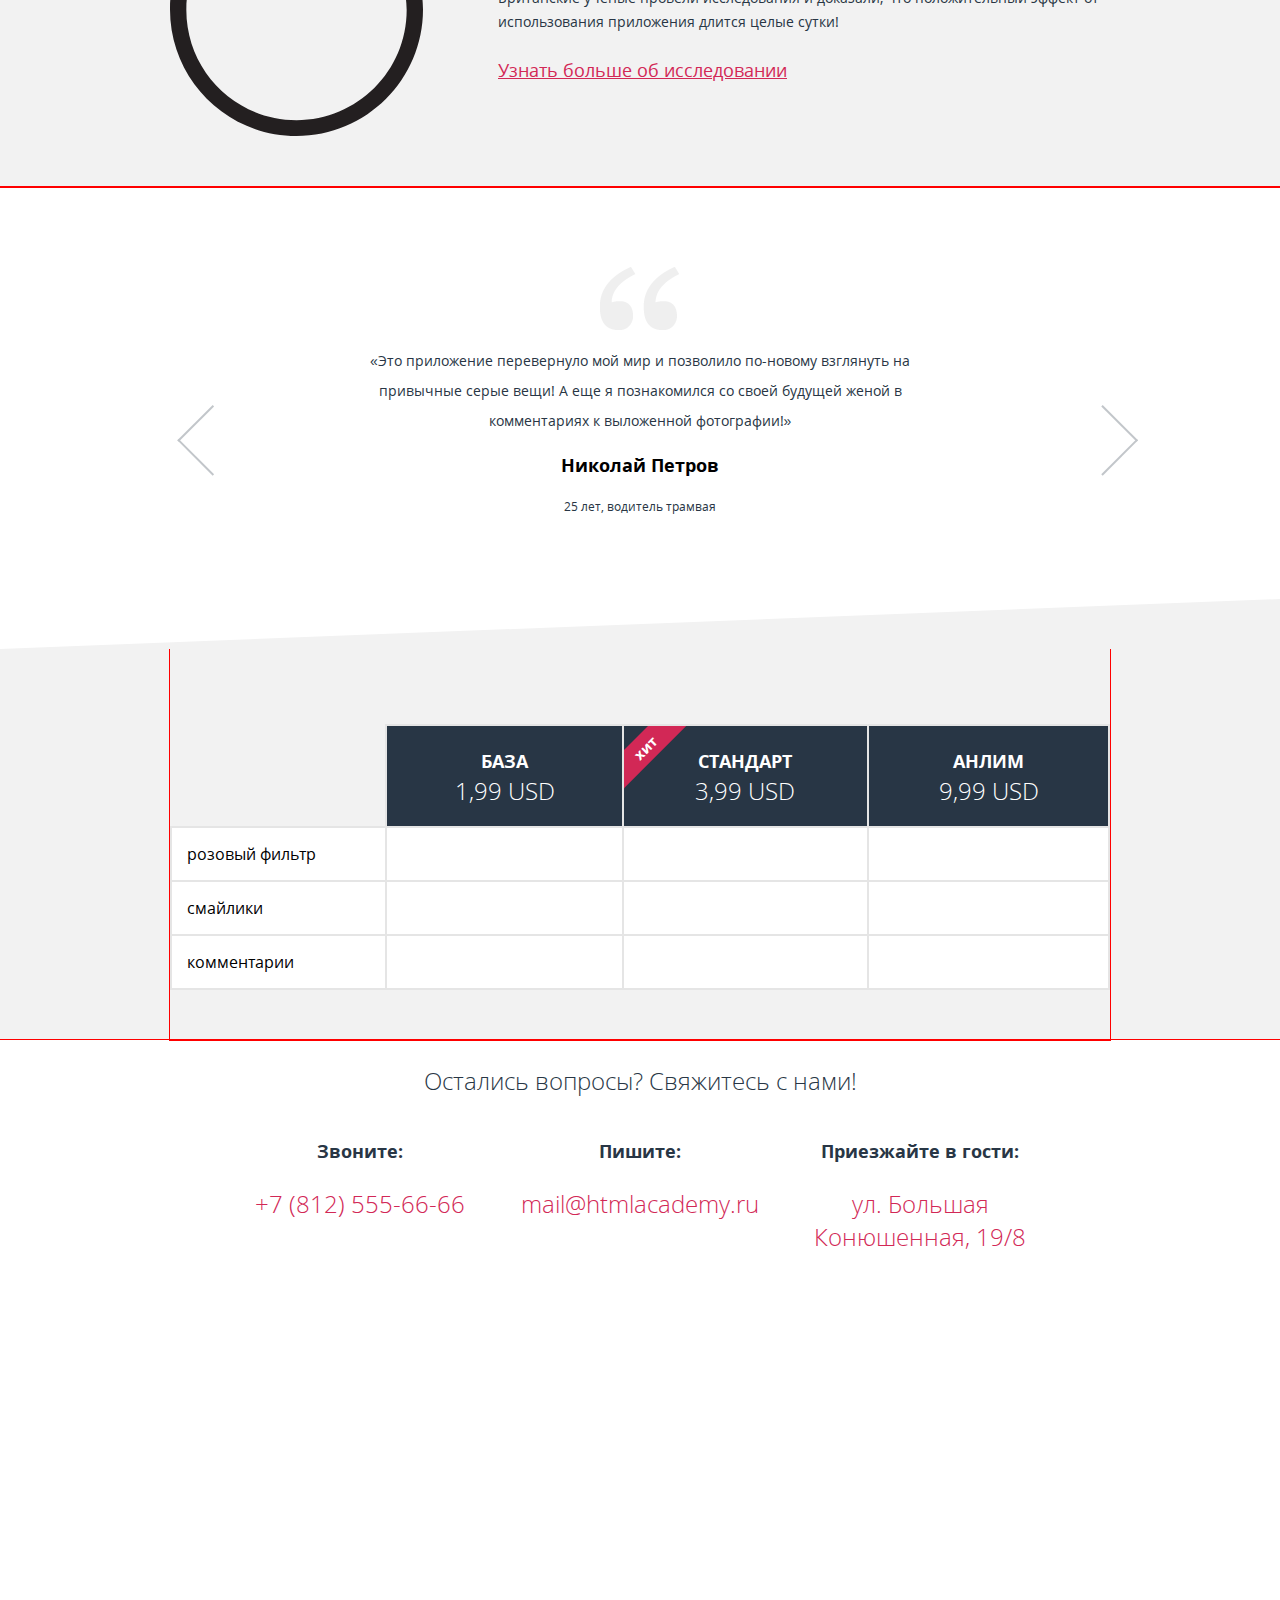
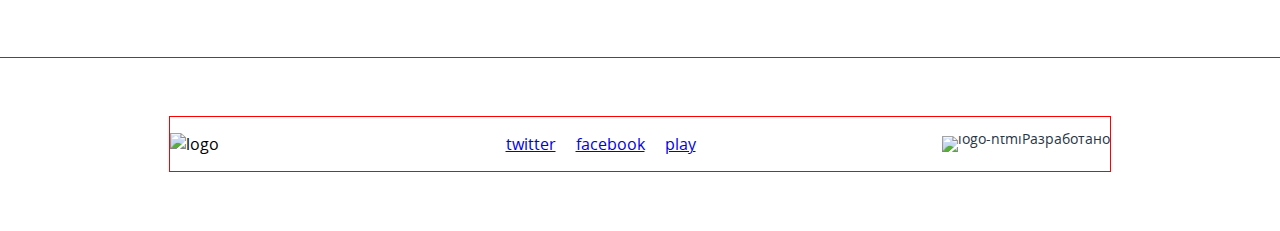
==== commit e85d62d0: ":heavy_check_mark: Сборка #4" ====
--- a/4/index.html
+++ b/4/index.html
@@ -167,7 +167,7 @@
         <div class="price__slider slider-price">
 
           <table class="slider-price__table">
-            <tr class="slider-price__row">
+            <tr class="slider-price__row slider-price__row--border">
               <th class="slider-price__text-hidden">
                 <span class="slider-price__text-hidden">база</span>
                 <span class="slider-price__text-hidden">1,99 USD</span>
--- a/4/css/style.css
+++ b/4/css/style.css
@@ -10,13 +10,13 @@
 @font-face {
   font-family: "Open Sans";
   src: url("../fonts/OpenSans/OpenSans-Bold.woff2") format("woff2"), url("../fonts/OpenSans/OpenSans-Bold.woff") format("woff");
-  font-weight: bold;
+  font-weight: 700;
   font-style: normal; }
 
 @font-face {
   font-family: "Open Sans";
   src: url("../fonts/OpenSans/OpenSans.woff2") format("woff2"), url("../fonts/OpenSans/OpenSans.woff") format("woff");
-  font-weight: normal;
+  font-weight: 400;
   font-style: normal; }
 
 @font-face {
@@ -28,13 +28,13 @@
 @font-face {
   font-family: "Open Sans";
   src: url("../fonts/OpenSans/OpenSans-Bold_1.woff2") format("woff2"), url("../fonts/OpenSans/OpenSans-Bold_1.woff") format("woff");
-  font-weight: bold;
+  font-weight: 700;
   font-style: normal; }
 
 @font-face {
   font-family: "Open Sans";
   src: url("../fonts/OpenSans/OpenSans_1.woff2") format("woff2"), url("../fonts/OpenSans/OpenSans_1.woff") format("woff");
-  font-weight: normal;
+  font-weight: 400;
   font-style: normal; }
 
 html {
@@ -70,6 +70,17 @@
 .logo {
   width: 75px;
   height: 23px; }
+
+.feature {
+  display: block;
+  height: 27px;
+  width: 100%;
+  color: #ffffff;
+  font-size: 14px;
+  font-weight: 600;
+  line-height: 27px;
+  background-color: #d22856;
+  margin: 0; }
 
 @media (min-width: 660px) {
   body {
@@ -444,6 +455,15 @@
   font-weight: 400;
   line-height: 24px;
   text-align: center; }
+
+@media (min-width: 660px) {
+  .achievements__title {
+    display: none; } }
+
+@media (min-width: 960px) {
+  .textarea__description {
+    width: 820px;
+    height: 130px; } }
 
 @media (min-width: 960px) {
   .advantages {
@@ -633,7 +653,6 @@
   padding: 50px 0; }
 
 .slider-price__table {
-  background-color: #ffffff;
   width: 1000px;
   margin: 25px auto 0;
   border-collapse: collapse;
@@ -650,22 +669,6 @@
   overflow: hidden;
   padding: 20px 0 20px 0;
   border: 2px solid #e5e5e5; }
-
-.slider-price__feature {
-  display: block;
-  height: 27px;
-  width: 100%;
-  color: #ffffff;
-  font-size: 14px;
-  font-weight: 600;
-  line-height: 27px;
-  background-color: #d22856;
-  margin: 0;
-  -webkit-transform: rotate(-45deg);
-          transform: rotate(-45deg);
-  position: absolute;
-  top: 17px;
-  left: -107px; }
 
 .slider-price__title {
   display: block;
@@ -686,6 +689,7 @@
   text-transform: uppercase; }
 
 .slider-price__column {
+  background-color: #ffffff;
   color: #283645;
   font-size: 14px;
   font-weight: 400;
@@ -695,8 +699,12 @@
   padding: 20px 0 20px 20px;
   border: 2px solid #e5e5e5; }
 
-.slider-price__column-desktop {
-  display: none; }
+.slider-price__feature {
+  -webkit-transform: rotate(-45deg);
+          transform: rotate(-45deg);
+  position: absolute;
+  top: 15px;
+  left: -109px; }
 
 @media (min-width: 660px) {
   .slider-price {
@@ -713,7 +721,6 @@
     display: flex; }
   .slider-price__text-hidden {
     font-size: 0;
-    background-color: #f2f2f2;
     border: 0; }
   .slider-price__table {
     width: auto;
@@ -724,6 +731,8 @@
     padding: 0;
     width: 160px; }
   .slider-price__feature {
+    -webkit-transform: rotate(-45deg);
+            transform: rotate(-45deg);
     position: absolute;
     top: 8px;
     left: -61px; }
@@ -731,7 +740,10 @@
     display: table-cell;
     width: 200px;
     padding: 15px;
-    vertical-align: middle; } }
+    vertical-align: middle;
+    background-color: #ffffff; }
+  .slider-price__row--border {
+    border: none; } }
 
 @media (min-width: 960px) {
   .slider-price__feature {
@@ -978,9 +990,15 @@
             flex-direction: row;
     -webkit-box-align: center;
         -ms-flex-align: center;
-            align-items: center; }
+            align-items: center;
+    width: 100%; }
   .user-info__label {
-    margin-right: 20px; } }
+    margin-right: 20px; }
+  .user-info__input {
+    -webkit-box-flex: 1;
+        -ms-flex-positive: 1;
+            flex-grow: 1;
+    width: initial; } }
 
 @media (min-width: 960px) {
   .user-info {
@@ -1211,7 +1229,9 @@
     background-color: #ffffff;
     -webkit-box-ordinal-group: 3;
         -ms-flex-order: 2;
-            order: 2; } }
+            order: 2; }
+  .os-select__title {
+    display: none; } }
 
 @media (min-width: 960px) {
   .os-select {
@@ -1264,14 +1284,16 @@
             order: 5; }
   .textarea__description {
     width: 500px;
-    height: 190px; } }
+    height: 190px; }
+  .textarea__heading {
+    display: none; } }
 
 @media (min-width: 960px) {
   .textarea__description {
     width: 820px;
     height: 130px; } }
 
-.form {
+.form .wrapper {
   outline: 1px solid red;
   display: -webkit-box;
   display: -ms-flexbox;
@@ -1340,12 +1362,6 @@
     text-transform: uppercase;
     margin-left: 40px;
     padding: 0 40px; }
-  .achievements__title {
-    display: none; }
-  .os-select__title {
-    display: none; }
-  .textarea__heading {
-    display: none; }
   .form__fieldset--os-select {
     padding-bottom: 50px; }
   .form__fieldset--contact {
@@ -1356,7 +1372,7 @@
     padding: 30px 0 50px; } }
 
 @media (min-width: 960px) {
-  .form {
+  .form .wrapper {
     -webkit-box-orient: horizontal;
     -webkit-box-direction: normal;
         -ms-flex-direction: row;
@@ -1478,7 +1494,22 @@
 .post {
   outline: 1px solid red; }
 
-.post-bg {
+.posts__item-container {
+  width: 280px;
+  margin: 0 auto; }
+
+.post__img--panorama {
+  position: relative; }
+
+.post__feature--panorama {
+  position: absolute;
+  top: 0;
+  right: 30px;
+  text-align: center;
+  width: 130px;
+  font-weight: 400; }
+
+.post__card {
   display: -webkit-box;
   display: -ms-flexbox;
   display: flex;
@@ -1487,18 +1518,13 @@
       -ms-flex-direction: column;
           flex-direction: column;
   background-color: #f2f2f2;
-  padding-bottom: 25px;
+  margin: 0;
+  margin-top: -4px;
+  padding: 25px 0 25px 30px;
+  min-height: 121px; }
+
+.post__card--panorama {
   margin: 0 20px; }
-
-.post__card {
-  display: -webkit-box;
-  display: -ms-flexbox;
-  display: flex;
-  -webkit-box-orient: vertical;
-  -webkit-box-direction: normal;
-      -ms-flex-direction: column;
-          flex-direction: column;
-  min-height: 135px; }
 
 .post__card .wrapper {
   display: -webkit-box;
@@ -1510,6 +1536,10 @@
           flex-direction: column;
   margin: 0 auto; }
 
+.post__picture {
+  width: 100%;
+  height: auto; }
+
 .post__user-text {
   color: #283645;
   font-size: 14px;
@@ -1547,14 +1577,15 @@
 @media (min-width: 660px) {
   .posts__item {
     width: 49%; }
-  .post-bg {
-    padding-bottom: 0;
-    margin: 0; }
   .posts__item--panorama {
     width: 100%; }
   .post__img--panorama {
-    width: 100%;
-    height: 505px; }
+    width: 100%; }
+  .post__user-text--panorama {
+    padding: 10px 33px; }
+  .post__card--panorama {
+    width: 590px;
+    margin: -4px auto 0; }
   .post__picture--panorama {
     width: 100%;
     height: auto;
@@ -1577,10 +1608,6 @@
         -ms-flex-order: 0;
             order: 0;
     margin-right: 50px; }
-  .post__user-text {
-    width: 200px; }
-  .post__user-text--panorama {
-    width: 100%; }
   .posts__item-container {
     display: -webkit-box;
     display: -ms-flexbox;
@@ -1589,19 +1616,25 @@
         flex-wrap: wrap;
     -webkit-box-pack: justify;
         -ms-flex-pack: justify;
-            justify-content: space-between; }
-  .post__picture {
-    width: 100%;
-    height: auto; } }
+            justify-content: space-between;
+    width: 100%; }
+  .post__feature--panorama {
+    top: 25px;
+    right: 25px; } }
 
 @media (min-width: 960px) {
   .posts__item {
     width: 32%; }
   .posts__item--panorama {
     width: 100%; }
-  .post__img--panorama {
-    width: 100%;
-    height: 505px; } }
+  .post__feature--panorama {
+    top: 45px;
+    right: 50px; }
+  .post__user-text--panorama {
+    padding: 10px 33px; }
+  .post__card--panorama {
+    width: 910px;
+    margin: -4px auto 0; } }
 
 .posts__item {
   margin-bottom: 20px; }
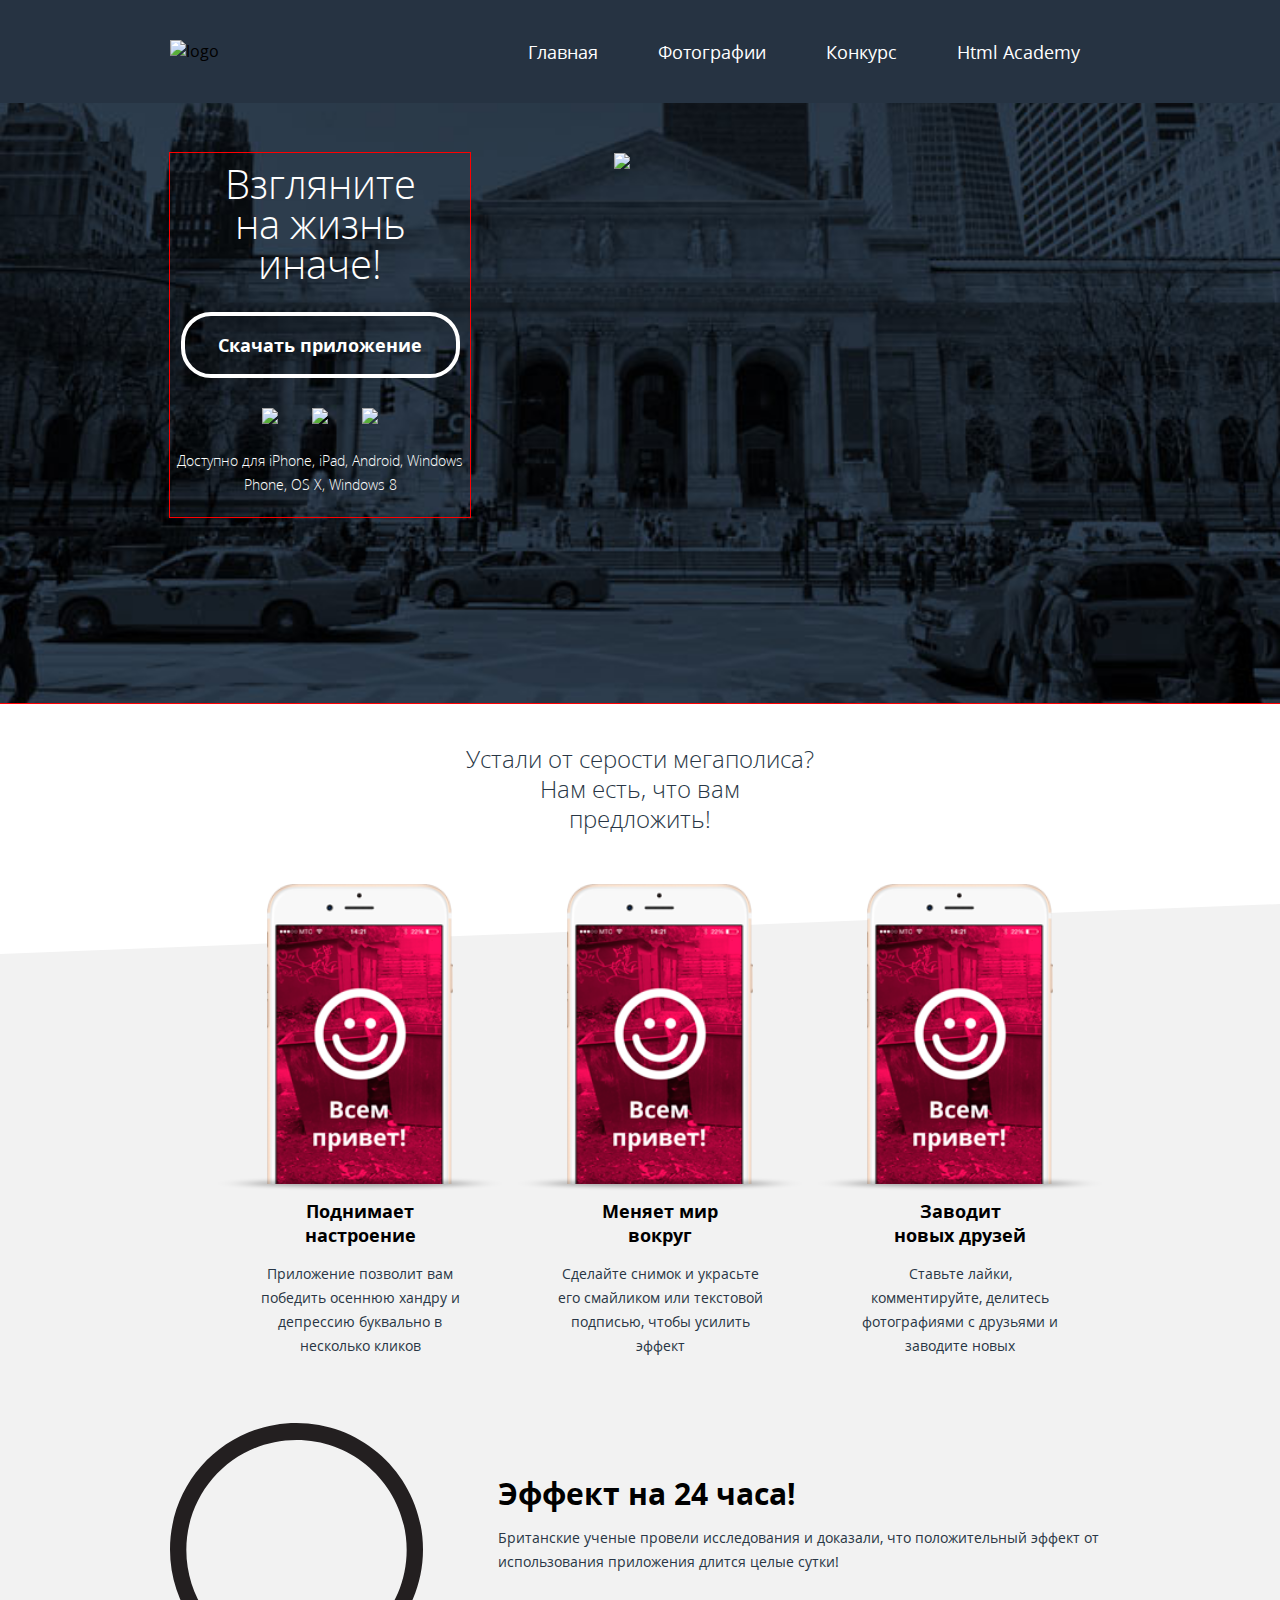
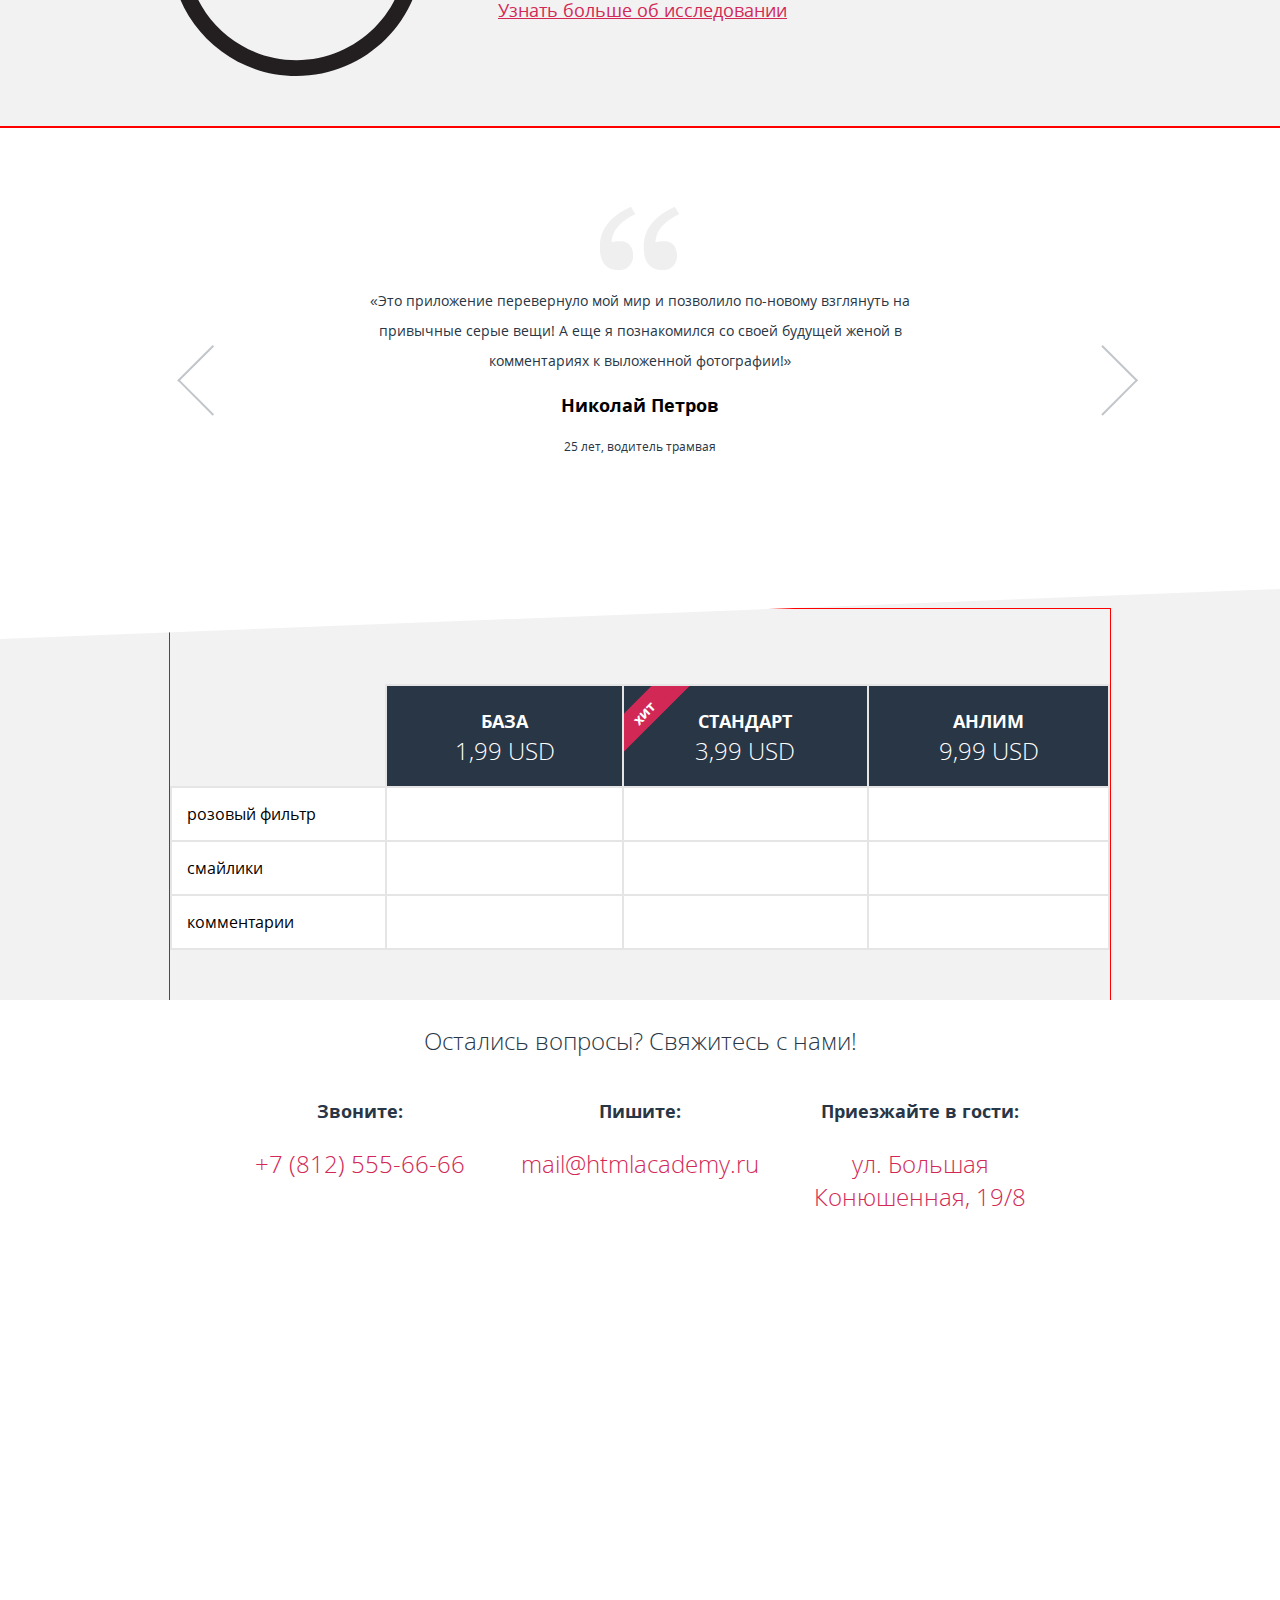
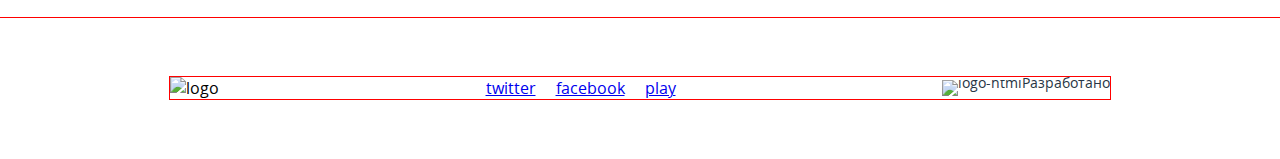
==== commit 24ee929b: ":heavy_check_mark: Сборка #4" ====
--- a/4/index.html
+++ b/4/index.html
@@ -20,13 +20,13 @@
               <li class="header-main__item"><a class="header-main__link">html academy</a></li>
             </ul>
           </nav>
-          <div class="header-main__popup-button"></div>
+          <button class="header-main__popup-button header-main__popup-button--closed header-main__popup-button--nojs" type="button"></button>
         </div>
       </div>
 
       <!--NAV-POPUP-->
 
-      <nav class="main-nav">
+      <nav class="main-nav main-nav--closed main-nav--nojs">
         <ul class="main-nav__items">
           <li class="main-nav__item"><a class="main-nav__link">главная</a></li>
           <li class="main-nav__item"><a class="main-nav__link" href="photo.html">фотографии</a></li>
@@ -72,7 +72,7 @@
     <main class="main">
       <section class="information">
         <h2 class="hidden-title">Приемущества</h2>
-        <div class="information__decoration">
+        <div class="information__intro">
           <p class="information__item">Устали от серости мегаполиса?</p>
           <p class="information__item">Нам есть, что вам предложить!</p>
         </div>
@@ -81,10 +81,10 @@
             <div class="wrapper">
             <ul class="information__advantages advantages">
                 <li class="advantages__item">
-                  <div class="advantages__img advantages__img-black-white"></div>
-                  <h2 class="advantages__title">Поднимает настроение</h2>
-                  <p class="advantages__description">Приложение позволит вам победить осеннюю хандру и депрессию буквально в несколько кликов</p>
-                </li>
+              <div class="advantages__img advantages__img-black-white"></div>
+              <h2 class="advantages__title">Поднимает настроение</h2>
+              <p class="advantages__description">Приложение позволит вам победить осеннюю хандру и депрессию буквально в несколько кликов</p>
+            </li>
 
                 <li class="advantages__item">
                   <div class="advantages__img advantages__img-pink"></div>
@@ -268,5 +268,7 @@
         <a class="footer-main__address" href="#"><img class="footer-main__logo-html" src="#" alt="logo-html">Разработано</a>
       </div>
     </footer>
+
+    <script src="js/main-nav.js"></script>
   </body>
 </html>
--- a/4/css/style.css
+++ b/4/css/style.css
@@ -42,6 +42,7 @@
           box-sizing: border-box; }
 
 body {
+  position: relative;
   -webkit-box-sizing: inherit;
           box-sizing: inherit;
   min-width: 320px;
@@ -61,9 +62,6 @@
   clip: rect(0 0 0 0);
   overflow: hidden; }
 
-.wrapper {
-  padding: 0; }
-
 .star {
   color: #d22856; }
 
@@ -71,20 +69,14 @@
   width: 75px;
   height: 23px; }
 
-.feature {
-  display: block;
-  height: 27px;
-  width: 100%;
-  color: #ffffff;
-  font-size: 14px;
-  font-weight: 600;
-  line-height: 27px;
-  background-color: #d22856;
-  margin: 0; }
-
 @media (min-width: 660px) {
   body {
-    min-width: 100%; }
+    min-width: 100%; } }
+
+.wrapper {
+  padding: 0; }
+
+@media (min-width: 660px) {
   .wrapper {
     width: 620px;
     margin: 0 auto; } }
@@ -111,6 +103,10 @@
   display: -webkit-box;
   display: -ms-flexbox;
   display: flex;
+  -webkit-box-orient: horizontal;
+  -webkit-box-direction: normal;
+      -ms-flex-direction: row;
+          flex-direction: row;
   margin: 0;
   padding: 0;
   text-align: center; }
@@ -137,6 +133,21 @@
   position: absolute;
   top: 0; }
 
+.header-main__logo .wrapper {
+  display: -webkit-box;
+  display: -ms-flexbox;
+  display: flex;
+  -webkit-box-orient: horizontal;
+  -webkit-box-direction: normal;
+      -ms-flex-direction: row;
+          flex-direction: row;
+  -webkit-box-align: center;
+      -ms-flex-align: center;
+          align-items: center;
+  -webkit-box-pack: justify;
+      -ms-flex-pack: justify;
+          justify-content: space-between; }
+
 .header-main__logo--position {
   position: relative; }
 
@@ -153,7 +164,7 @@
   background-position: 50%, 0; }
 
 .header-main__intro--padding {
-  padding-top: 92px; }
+  padding-top: 50px; }
 
 .header-main__title {
   color: #ffffff;
@@ -163,9 +174,97 @@
   margin: 0;
   padding: 0 25px 50px; }
 
+.header-main__popup-button {
+  display: block;
+  margin-right: 20px;
+  width: 50px;
+  height: 24px;
+  border: 0;
+  position: relative;
+  background-color: transparent;
+  cursor: pointer; }
+  .header-main__popup-button:focus {
+    outline: none; }
+  .header-main__popup-button::after {
+    content: "";
+    display: block;
+    width: 50px;
+    height: 4px;
+    background-color: #ffffff;
+    position: absolute;
+    top: 50%;
+    left: 0;
+    -webkit-transform: translateY(-50%);
+            transform: translateY(-50%);
+    -webkit-box-shadow: 0 10px 0 0 #ffffff, 0 -10px 0 0 #ffffff;
+            box-shadow: 0 10px 0 0 #ffffff, 0 -10px 0 0 #ffffff; }
+
+.header-main__popup-button--closed {
+  display: block;
+  width: 50px;
+  height: 24px;
+  border: 0;
+  position: relative;
+  background-color: transparent; }
+  .header-main__popup-button--closed::after {
+    content: "";
+    display: block;
+    width: 50px;
+    height: 4px;
+    background-color: #ffffff;
+    position: absolute;
+    top: 50%;
+    left: 0;
+    -webkit-transform: translateY(-50%);
+            transform: translateY(-50%);
+    -webkit-box-shadow: 0 10px 0 0 #ffffff, 0 -10px 0 0 #ffffff;
+            box-shadow: 0 10px 0 0 #ffffff, 0 -10px 0 0 #ffffff; }
+  .header-main__popup-button--closed::before {
+    content: "";
+    display: block;
+    width: 50px;
+    height: 4px;
+    background-color: #ffffff;
+    position: absolute;
+    top: 50%;
+    left: 0;
+    -webkit-transform: translateY(-50%);
+            transform: translateY(-50%);
+    -webkit-box-shadow: none;
+            box-shadow: none; }
+
+.header-main__popup-button--opened {
+  border: 0;
+  position: relative;
+  background-color: transparent; }
+  .header-main__popup-button--opened::after {
+    content: "";
+    -webkit-transform: translateY(-50%) rotate(45deg);
+            transform: translateY(-50%) rotate(45deg);
+    -webkit-box-shadow: none;
+            box-shadow: none; }
+  .header-main__popup-button--opened::before {
+    content: "";
+    display: block;
+    width: 50px;
+    height: 4px;
+    background-color: #ffffff;
+    position: absolute;
+    top: 50%;
+    left: 0;
+    -webkit-transform: translateY(-50%) rotate(-45deg);
+            transform: translateY(-50%) rotate(-45deg);
+    -webkit-box-shadow: none;
+            box-shadow: none; }
+
+.header-main__popup-button--nojs {
+  display: none; }
+
 @media (min-width: 660px) {
   .header-main {
     width: 100%; }
+  .header-main__logo .logo {
+    padding-left: 0; }
   .header-main__title {
     font-size: 50px;
     font-weight: 300;
@@ -177,12 +276,18 @@
     display: -webkit-box;
     display: -ms-flexbox;
     display: flex;
+    -webkit-box-orient: horizontal;
+    -webkit-box-direction: normal;
+        -ms-flex-direction: row;
+            flex-direction: row;
     position: relative;
     width: 100%; }
   .header-main__img {
     width: auto;
     height: 550px;
-    margin-left: auto; } }
+    margin-left: auto; }
+  .header-main__popup-button {
+    margin-right: 0; } }
 
 @media (min-width: 960px) {
   .header-main {
@@ -196,11 +301,16 @@
   .header-main__intro {
     min-height: 300px; }
   .header-main__logo .logo {
-    padding: 40px; }
+    padding: 40px;
+    padding-left: 0; }
   .header-main__logo .wrapper {
     display: -webkit-box;
     display: -ms-flexbox;
     display: flex;
+    -webkit-box-orient: horizontal;
+    -webkit-box-direction: normal;
+        -ms-flex-direction: row;
+            flex-direction: row;
     -webkit-box-pack: justify;
         -ms-flex-pack: justify;
             justify-content: space-between;
@@ -217,6 +327,7 @@
     text-transform: capitalize;
     font-size: 18px;
     font-weight: 400;
+    line-height: 22px;
     padding: 0 30px; }
   .header-main__popup-button {
     display: none; }
@@ -226,10 +337,17 @@
     margin-left: auto; } }
 
 .main-nav {
+  display: none;
   width: 320px;
   outline: 1px solid red;
   position: relative;
   z-index: 1; }
+  .main-nav--closed {
+    display: none; }
+  .main-nav--opened {
+    display: block; }
+  .main-nav--nojs {
+    display: block; }
 
 .main-nav__items {
   margin: 0;
@@ -294,6 +412,10 @@
   display: -webkit-box;
   display: -ms-flexbox;
   display: flex;
+  -webkit-box-orient: horizontal;
+  -webkit-box-direction: normal;
+      -ms-flex-direction: row;
+          flex-direction: row;
   -webkit-box-align: end;
       -ms-flex-align: end;
           align-items: flex-end;
@@ -346,6 +468,20 @@
   margin-top: 275px;
   border-top: 1px solid transparent; }
 
+.information__intro {
+  padding-bottom: 75px;
+  position: relative;
+  overflow: hidden; }
+  .information__intro::after {
+    content: "";
+    display: block;
+    border-bottom: 50px solid #f2f2f2;
+    border-left: 100vw solid transparent;
+    width: 0;
+    height: 0;
+    position: absolute;
+    bottom: 0; }
+
 .information__container {
   background-color: #f2f2f2; }
 
@@ -354,6 +490,7 @@
   font-size: 24px;
   font-weight: 300;
   text-align: center;
+  line-height: 30px;
   margin: 0;
   margin-top: 40px; }
 
@@ -365,14 +502,6 @@
   background-position: top, center;
   background-repeat: no-repeat;
   z-index: 2; }
-
-.information__decoration::after {
-  content: "";
-  display: block;
-  border-bottom: 50px solid #f2f2f2;
-  border-left: 320px solid transparent;
-  width: 0;
-  height: 0; }
 
 @media (min-width: 660px) {
   .information {
@@ -386,17 +515,11 @@
         flex-shrink: 0;
     background-size: cover;
     background-color: transparent;
-    margin-left: 20px; }
-  .information__decoration {
-    overflow: hidden; }
-    .information__decoration::after {
-      content: "";
-      display: block;
-      border-bottom: 50px solid #f2f2f2;
-      border-left: 100vw solid transparent;
-      width: 0;
-      height: 0;
-      margin-bottom: 0; }
+    margin-left: 20px;
+    margin-top: -50px; }
+  .information__container {
+    background-color: #f2f2f2;
+    position: relative; }
   .information__container .wrapper {
     display: -webkit-box;
     display: -ms-flexbox;
@@ -408,7 +531,9 @@
     -webkit-box-align: end;
         -ms-flex-align: end;
             align-items: flex-end;
-    background-color: #f2f2f2; } }
+    background-color: #f2f2f2; }
+  .information__intro {
+    padding-bottom: 100px; } }
 
 @media (min-width: 960px) {
   .information__img {
@@ -418,16 +543,9 @@
     .information__item:last-child {
       display: block;
       width: 300px;
-      margin: 0 auto;
-      padding-bottom: 65px; }
-  .information__decoration::after {
-    content: "";
-    display: block;
-    border-bottom: 50px solid #f2f2f2;
-    border-left: 100vw solid transparent;
-    width: 0;
-    height: 0;
-    margin-bottom: 0; } }
+      margin: 0 auto; }
+  .information__intro {
+    padding-bottom: 120px; } }
 
 .advantages {
   margin: 0;
@@ -458,24 +576,24 @@
 
 @media (min-width: 660px) {
   .achievements__title {
-    display: none; } }
-
-@media (min-width: 960px) {
-  .textarea__description {
-    width: 820px;
-    height: 130px; } }
+    display: none; }
+  .advantages__item:first-child {
+    padding-top: 0; } }
 
 @media (min-width: 960px) {
   .advantages {
     display: -webkit-box;
     display: -ms-flexbox;
     display: flex;
+    -webkit-box-orient: horizontal;
+    -webkit-box-direction: normal;
+        -ms-flex-direction: row;
+            flex-direction: row;
     -webkit-box-align: start;
         -ms-flex-align: start;
             align-items: flex-start;
-    margin-top: -70px; }
-  .advantages__item:first-child {
-    padding-top: 0; }
+    margin-top: -70px;
+    padding: 0; }
   .advantages__item {
     position: relative;
     width: 300px; }
@@ -510,6 +628,10 @@
   display: -webkit-box;
   display: -ms-flexbox;
   display: flex;
+  -webkit-box-orient: horizontal;
+  -webkit-box-direction: normal;
+      -ms-flex-direction: row;
+          flex-direction: row;
   -webkit-box-align: center;
       -ms-flex-align: center;
           align-items: center;
@@ -625,8 +747,8 @@
     border: none;
     border-right: 2px solid #c2c6ca;
     border-top: 2px solid #c2c6ca;
-    -webkit-transform: rotate(45deg) translate(0, -50%);
-            transform: rotate(45deg) translate(0, -50%);
+    -webkit-transform: rotate(45deg) translateY(-50%);
+            transform: rotate(45deg) translateY(-50%);
     background-color: transparent;
     position: absolute;
     right: 0;
@@ -639,8 +761,8 @@
     border: none;
     border-left: 2px solid #c2c6ca;
     border-bottom: 2px solid #c2c6ca;
-    -webkit-transform: rotate(45deg) translate(0, -50%);
-            transform: rotate(45deg) translate(0, -50%);
+    -webkit-transform: rotate(45deg) translateY(-50%);
+            transform: rotate(45deg) translateY(-50%);
     background-color: transparent;
     position: absolute;
     top: 50%;
@@ -656,8 +778,8 @@
   width: 1000px;
   margin: 25px auto 0;
   border-collapse: collapse;
-  -webkit-transform: translate(-42.4%);
-          transform: translate(-42.4%); }
+  -webkit-transform: translateX(-42.4%);
+          transform: translateX(-42.4%); }
 
 .slider-price__row {
   border: 2px solid #e5e5e5; }
@@ -703,8 +825,8 @@
   -webkit-transform: rotate(-45deg);
           transform: rotate(-45deg);
   position: absolute;
-  top: 15px;
-  left: -109px; }
+  top: 16px;
+  right: 186px; }
 
 @media (min-width: 660px) {
   .slider-price {
@@ -718,7 +840,11 @@
   .slider-price .slider-controls {
     display: -webkit-box;
     display: -ms-flexbox;
-    display: flex; }
+    display: flex;
+    -webkit-box-orient: horizontal;
+    -webkit-box-direction: normal;
+        -ms-flex-direction: row;
+            flex-direction: row; }
   .slider-price__text-hidden {
     font-size: 0;
     border: 0; }
@@ -735,7 +861,7 @@
             transform: rotate(-45deg);
     position: absolute;
     top: 8px;
-    left: -61px; }
+    right: 79px; }
   .slider-price__column-hidden {
     display: table-cell;
     width: 200px;
@@ -748,11 +874,14 @@
 @media (min-width: 960px) {
   .slider-price__feature {
     position: absolute;
-    top: 8px;
-    left: -100px; } }
+    top: 13px;
+    right: 158px; } }
 
 .reviews {
   outline: 1px solid red; }
+
+.reviews__slider {
+  padding-bottom: 15px; }
 
 .reviews .slider-controls {
   padding-bottom: 8px; }
@@ -763,17 +892,7 @@
   .reviews__slider {
     padding-bottom: 50px; }
   .reviews__decoration {
-    position: relative;
-    overflow: hidden; }
-    .reviews__decoration::after {
-      content: "";
-      display: block;
-      border-bottom: 50px solid #f2f2f2;
-      border-left: 100vw solid transparent;
-      width: 0;
-      height: 0;
-      position: absolute;
-      bottom: 0; } }
+    position: relative; } }
 
 @media (min-width: 960px) {
   .reviews {
@@ -794,15 +913,31 @@
 
 .price {
   width: 320px;
-  overflow-x: hidden; }
+  overflow: hidden;
+  position: relative;
+  padding-top: 20px; }
+  .price::after {
+    content: "";
+    display: block;
+    border-bottom: 50px solid #ffffff;
+    border-left: 100vw solid transparent;
+    width: 0;
+    height: 0;
+    position: absolute;
+    top: 0;
+    -webkit-transform: rotate(180deg);
+            transform: rotate(180deg); }
 
 @media (min-width: 660px) {
   .price {
     width: 100%;
-    overflow-x: visible;
-    display: -webkit-box;
-    display: -ms-flexbox;
-    display: flex;
+    display: -webkit-box;
+    display: -ms-flexbox;
+    display: flex;
+    -webkit-box-orient: horizontal;
+    -webkit-box-direction: normal;
+        -ms-flex-direction: row;
+            flex-direction: row;
     background-color: #f2f2f2; }
   .price .slider-controls {
     display: none; } }
@@ -810,20 +945,6 @@
 .contacts {
   outline: 1px solid red;
   overflow: hidden; }
-
-.contacts__decoration {
-  position: relative; }
-  .contacts__decoration::after {
-    content: "";
-    display: block;
-    width: 0;
-    height: 0;
-    border-left: 100vw solid transparent;
-    border-right: 100vw solid transparent;
-    border-top: 100px solid #ffffff;
-    position: absolute;
-    -webkit-transform: translate(-37%, 0);
-            transform: translate(-37%, 0); }
 
 .contacts__heading {
   color: #283645;
@@ -842,26 +963,48 @@
   height: auto; }
 
 .contacts__wrapper {
-  padding: 0 25px; }
+  padding: 0 25px;
+  position: relative; }
+  .contacts__wrapper::after {
+    content: "";
+    display: block;
+    width: 0;
+    height: 0;
+    border-left: 320px solid transparent;
+    border-right: 320px solid transparent;
+    border-top: 80px solid #ffffff;
+    position: absolute;
+    -webkit-transform: translateX(-30%);
+            transform: translateX(-30%); }
 
 @media (min-width: 660px) {
   .contacts__wrapper {
     display: -webkit-box;
     display: -ms-flexbox;
     display: flex;
+    -webkit-box-orient: horizontal;
+    -webkit-box-direction: normal;
+        -ms-flex-direction: row;
+            flex-direction: row;
     -ms-flex-wrap: wrap;
         flex-wrap: wrap;
     -webkit-box-pack: center;
         -ms-flex-pack: center;
             justify-content: center; }
+    .contacts__wrapper::after {
+      content: "";
+      display: block;
+      width: 0;
+      height: 0;
+      border-left: 100vw solid transparent;
+      border-right: 100vw solid transparent;
+      border-top: 100px solid #ffffff;
+      position: absolute;
+      bottom: -100px;
+      -webkit-transform: translateX(0);
+              transform: translateX(0); }
   .contacts-info {
     width: 280px; }
-  .contacts__decoration {
-    position: relative; }
-    .contacts__decoration::after {
-      content: "";
-      -webkit-transform: translate(-38%, 0);
-              transform: translate(-38%, 0); }
   .contacts__map {
     height: 380px; } }
 
@@ -1002,7 +1145,7 @@
 
 @media (min-width: 960px) {
   .user-info {
-    width: 470px; }
+    width: 435px; }
   .user-info .wrapper {
     width: auto;
     padding-bottom: 81px; }
@@ -1064,6 +1207,10 @@
     display: -webkit-box;
     display: -ms-flexbox;
     display: flex;
+    -webkit-box-orient: horizontal;
+    -webkit-box-direction: normal;
+        -ms-flex-direction: row;
+            flex-direction: row;
     -ms-flex-pack: distribute;
         justify-content: space-around; } }
 
@@ -1086,7 +1233,8 @@
       -ms-flex-direction: column;
           flex-direction: column;
   padding: 0;
-  margin: 20px 0 0; }
+  margin: 0;
+  margin-top: 20px; }
   .contact__item:first-child {
     margin: 0; }
 
@@ -1102,9 +1250,10 @@
 .contact__input {
   display: block;
   height: 60px;
-  width: 280px;
+  width: 260px;
   border: 3px solid #e5e5e5;
-  margin: 0 auto; }
+  margin: 0 auto;
+  padding: 0 10px; }
 
 .contact__input::-webkit-input-placeholder {
   color: #283645;
@@ -1171,6 +1320,10 @@
     display: -webkit-box;
     display: -ms-flexbox;
     display: flex;
+    -webkit-box-orient: horizontal;
+    -webkit-box-direction: normal;
+        -ms-flex-direction: row;
+            flex-direction: row;
     -ms-flex-pack: distribute;
         justify-content: space-around; }
   .contact__input {
@@ -1221,8 +1374,8 @@
     position: absolute;
     top: 0;
     left: -80px;
-    -webkit-transform: translate(0, -20%);
-            transform: translate(0, -20%); }
+    -webkit-transform: translateY(-20%);
+            transform: translateY(-20%); }
 
 @media (min-width: 660px) {
   .os-select {
@@ -1304,7 +1457,7 @@
           flex-direction: column; }
 
 .form__items {
-  padding-bottom: 30px; }
+  margin-bottom: 30px; }
 
 .form__require {
   display: block;
@@ -1379,26 +1532,32 @@
             flex-direction: row;
     -ms-flex-wrap: wrap;
         flex-wrap: wrap;
-    -webkit-box-pack: center;
-        -ms-flex-pack: center;
-            justify-content: center; }
+    -webkit-box-pack: justify;
+        -ms-flex-pack: justify;
+            justify-content: space-between; }
+  .form__container-submit .wrapper {
+    -webkit-box-pack: justify;
+        -ms-flex-pack: justify;
+            justify-content: space-between; }
   .form__items {
     padding-bottom: 50px; }
   .form__fieldset--os-select {
     width: 435px;
     padding-bottom: 50px; }
   .form__fieldset--contact {
-    padding: 30px; }
+    width: 940px; }
   .form__fieldset--achievements {
-    padding-bottom: 50px; }
+    width: 940px; }
   .form__fieldset--textarea {
-    padding: 30px 0 50px; } }
+    width: 940px; } }
 
 .footer-main {
-  display: none;
   width: 320px;
   margin: 0 auto;
-  padding: 50px 0 60px; }
+  padding: 30px 0 60px; }
+
+.footer-main__links {
+  padding-bottom: 25px; }
 
 .footer-main .wrapper {
   outline: 1px solid red; }
@@ -1420,10 +1579,17 @@
     display: block;
     width: 100%;
     padding-top: 60px; }
+  .footer-main__links {
+    margin: 0;
+    padding: 0; }
   .footer-main .wrapper {
     display: -webkit-box;
     display: -ms-flexbox;
     display: flex;
+    -webkit-box-orient: horizontal;
+    -webkit-box-direction: normal;
+        -ms-flex-direction: row;
+            flex-direction: row;
     -webkit-box-align: center;
         -ms-flex-align: center;
             align-items: center;
@@ -1435,7 +1601,9 @@
   outline: 1px solid red;
   margin: 0 auto;
   min-width: 320px;
-  width: 320px; }
+  width: 320px;
+  -webkit-box-shadow: 0 7px 11px 6px #dfdfdf;
+          box-shadow: 0 7px 11px 6px #dfdfdf; }
 
 .popup-event__heading {
   padding: 45px 0 20px;
@@ -1456,8 +1624,6 @@
 
 .popup-event__button-decoration {
   background-color: #f2f2f2;
-  -webkit-box-shadow: 0 6px 10px -2px #dfdfdf;
-          box-shadow: 0 6px 10px -2px #dfdfdf;
   padding: 50px 0; }
 
 .popup-event__button {
@@ -1475,6 +1641,10 @@
   display: -webkit-box;
   display: -ms-flexbox;
   display: flex;
+  -webkit-box-orient: horizontal;
+  -webkit-box-direction: normal;
+      -ms-flex-direction: row;
+          flex-direction: row;
   -webkit-box-pack: center;
       -ms-flex-pack: center;
           justify-content: center; }
@@ -1486,10 +1656,52 @@
     padding-right: 0; }
 
 .popup-error {
-  padding-bottom: 15px; }
+  padding-bottom: 15px;
+  position: absolute;
+  left: 50%;
+  bottom: 1195px;
+  background-color: #ffffff;
+  -webkit-transform: translateX(-50%);
+          transform: translateX(-50%); }
+  .popup-error--closed {
+    display: none; }
+  .popup-error--opened {
+    display: block; }
+
+@media (min-width: 660px) {
+  .popup-error {
+    position: absolute;
+    bottom: 1775px; } }
+
+@media (min-width: 960px) {
+  .popup-error {
+    position: absolute;
+    bottom: 1065px; } }
 
 .popup-done {
-  padding-bottom: 15px; }
+  position: absolute;
+  left: 50%;
+  bottom: 628px;
+  background-color: #ffffff;
+  -webkit-transform: translateX(-50%);
+          transform: translateX(-50%); }
+  .popup-done--closed {
+    display: none; }
+  .popup-done--opened {
+    display: block; }
+
+@media (min-width: 660px) {
+  .popup-done {
+    position: absolute;
+    bottom: 1178px; } }
+
+@media (min-width: 960px) {
+  .popup-done {
+    width: 780px;
+    position: absolute;
+    bottom: 520px; }
+  .popup-done__text {
+    padding: 0 217px 30px; } }
 
 .post {
   outline: 1px solid red; }
@@ -1546,7 +1758,7 @@
   font-weight: 400;
   line-height: 24px;
   margin: 0;
-  padding: 10px 0 15px 0; }
+  padding: 10px 0 15px; }
 
 .post__user-name {
   color: #283645;
@@ -1612,6 +1824,10 @@
     display: -webkit-box;
     display: -ms-flexbox;
     display: flex;
+    -webkit-box-orient: horizontal;
+    -webkit-box-direction: normal;
+        -ms-flex-direction: row;
+            flex-direction: row;
     -ms-flex-wrap: wrap;
         flex-wrap: wrap;
     -webkit-box-pack: justify;
@@ -1639,9 +1855,6 @@
 .posts__item {
   margin-bottom: 20px; }
 
-.posts__item:last-child {
-  margin-bottom: 0; }
-
 .upload {
   outline: 1px solid red;
   background-color: #f2f2f2;
@@ -1666,7 +1879,17 @@
 .upload__tool-line {
   position: relative;
   width: 240px;
-  margin: 0 auto 25px; }
+  margin: 0 auto 25px;
+  padding-bottom: 30px; }
+  .upload__tool-line::after {
+    content: "";
+    display: block;
+    width: 320px;
+    height: 1px;
+    background-color: #dddfe0;
+    position: absolute;
+    bottom: 0;
+    left: -40px; }
 
 .upload__line {
   height: 2px;
@@ -1677,8 +1900,8 @@
   position: absolute;
   top: 0;
   right: 30px;
-  -webkit-transform: translate(0, -50%);
-          transform: translate(0, -50%);
+  -webkit-transform: translateY(-50%);
+          transform: translateY(-50%);
   border-radius: 50%;
   border-style: solid;
   border-width: 2px;
@@ -1717,9 +1940,24 @@
     display: -webkit-box;
     display: -ms-flexbox;
     display: flex;
+    -webkit-box-orient: horizontal;
+    -webkit-box-direction: normal;
+        -ms-flex-direction: row;
+            flex-direction: row;
     -webkit-box-pack: justify;
         -ms-flex-pack: justify;
             justify-content: space-between; }
+  .upload__tool-line {
+    position: relative; }
+    .upload__tool-line::after {
+      content: "";
+      display: block;
+      width: 312px;
+      height: 1px;
+      background-color: #dddfe0;
+      position: absolute;
+      bottom: 0;
+      left: -45px; }
   .upload__img {
     margin-bottom: 0; }
   .upload__tool-line--hidden {
@@ -1736,6 +1974,10 @@
     display: -webkit-box;
     display: -ms-flexbox;
     display: flex;
+    -webkit-box-orient: horizontal;
+    -webkit-box-direction: normal;
+        -ms-flex-direction: row;
+            flex-direction: row;
     -webkit-box-pack: justify;
         -ms-flex-pack: justify;
             justify-content: space-between;
@@ -1750,18 +1992,36 @@
             flex-direction: column;
     -ms-flex-pack: distribute;
         justify-content: space-around;
-    margin-top: 2px; }
+    margin-top: 30px; }
   .upload__buttons-container {
     margin-top: auto; } }
 
 @media (min-width: 960px) {
+  .upload {
+    width: 940px;
+    margin: 0 auto; }
   .upload .wrapper {
     -ms-flex-pack: distribute;
         justify-content: space-around; }
+  .upload__tool-line {
+    position: relative; }
+    .upload__tool-line::after {
+      content: "";
+      display: block;
+      width: 470px;
+      height: 1px;
+      background-color: #dddfe0;
+      position: absolute;
+      bottom: 0;
+      left: -200px; }
   .upload__buttons-container {
     display: -webkit-box;
     display: -ms-flexbox;
     display: flex;
+    -webkit-box-orient: horizontal;
+    -webkit-box-direction: normal;
+        -ms-flex-direction: row;
+            flex-direction: row;
     -webkit-box-align: stretch;
         -ms-flex-align: stretch;
             align-items: stretch;
@@ -1899,3 +2159,14 @@
     -webkit-box-pack: end;
         -ms-flex-pack: end;
             justify-content: flex-end; } }
+
+.feature {
+  display: block;
+  height: 27px;
+  width: 130px;
+  color: #ffffff;
+  font-size: 14px;
+  font-weight: 600;
+  line-height: 27px;
+  background-color: #d22856;
+  margin: 0; }
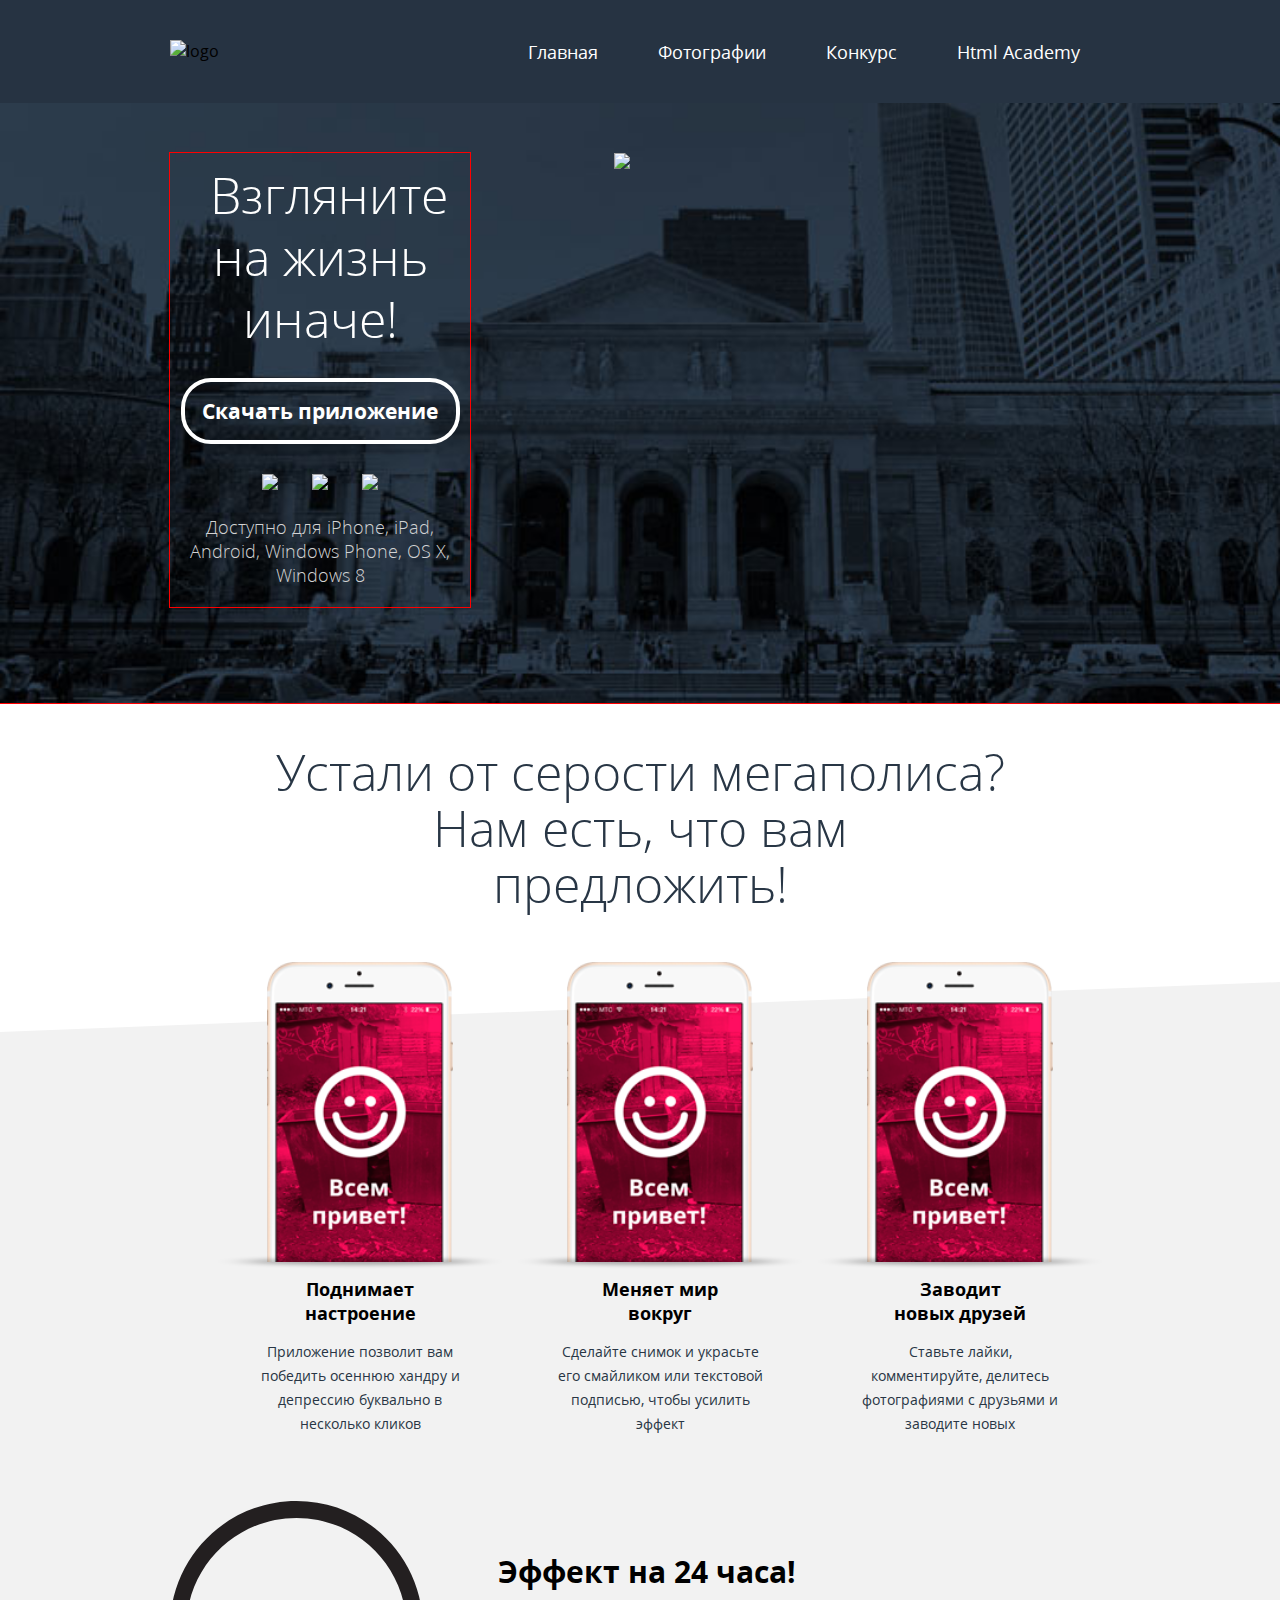
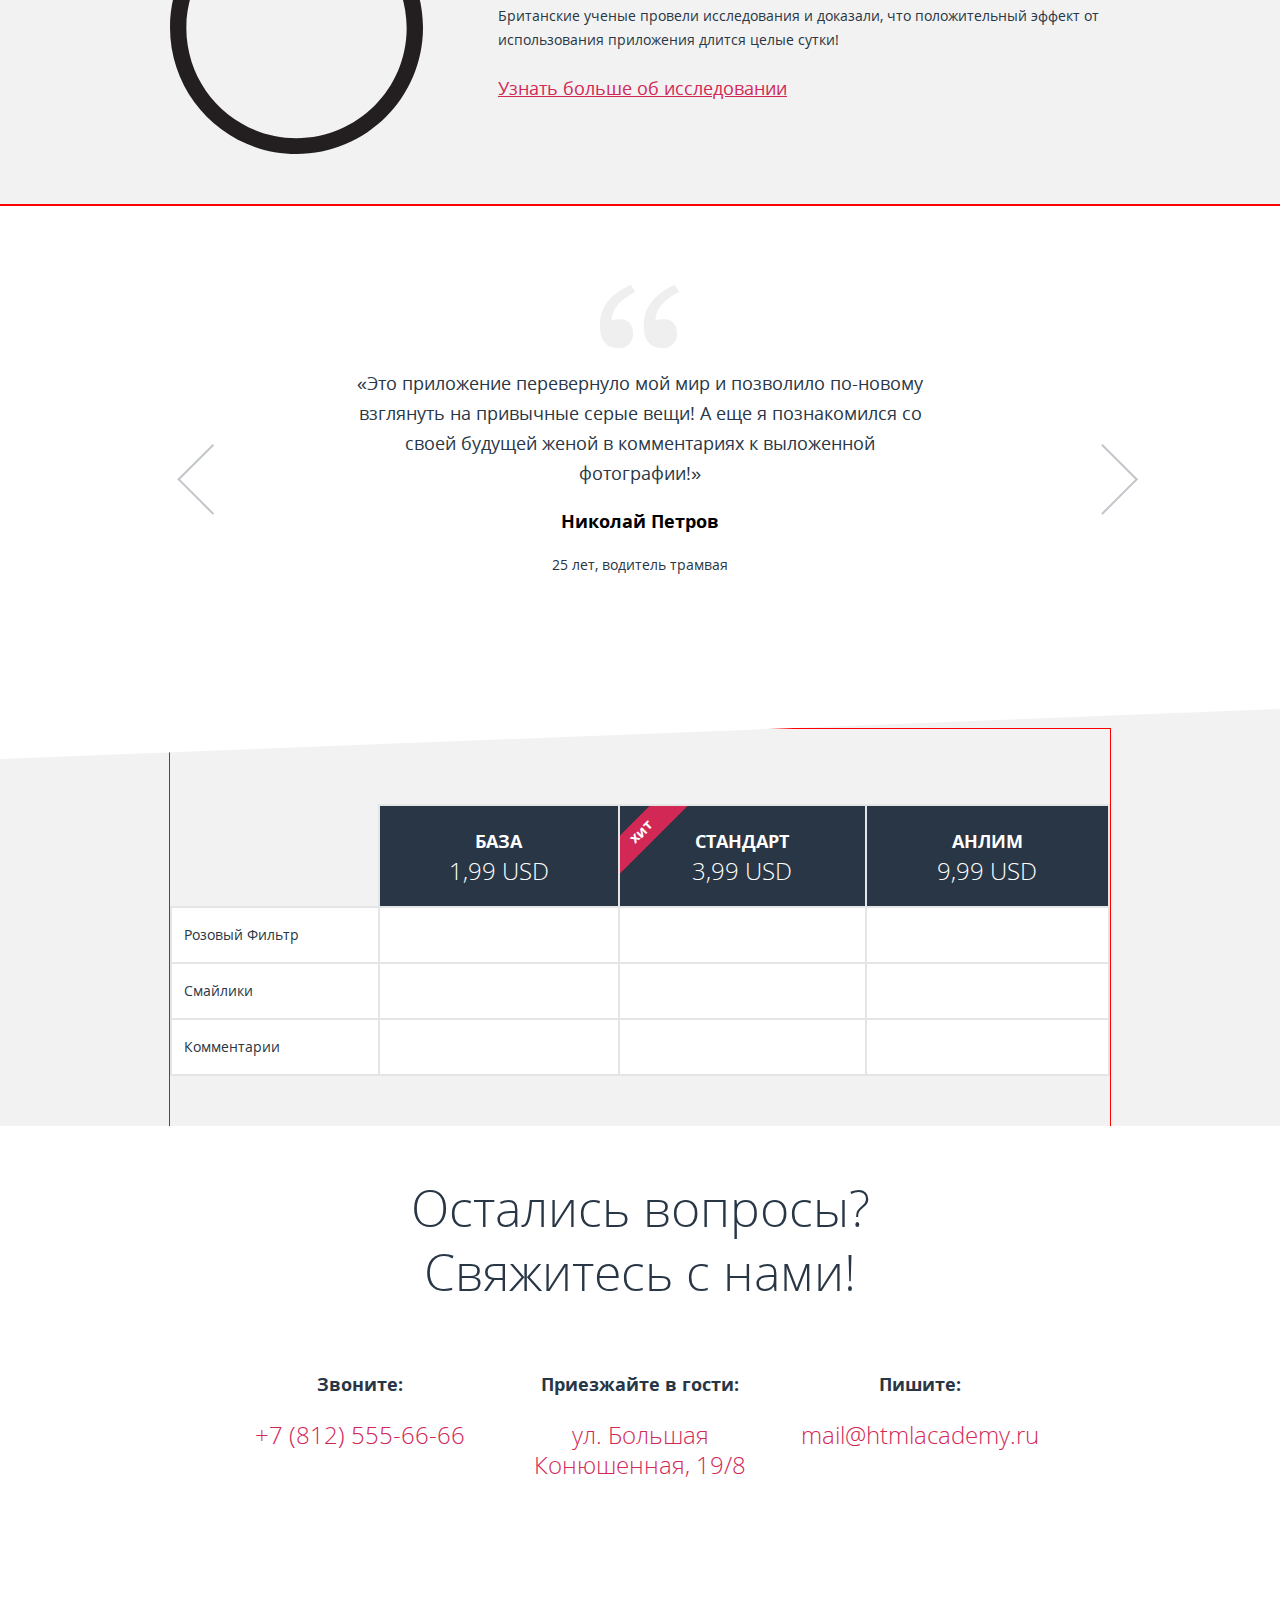
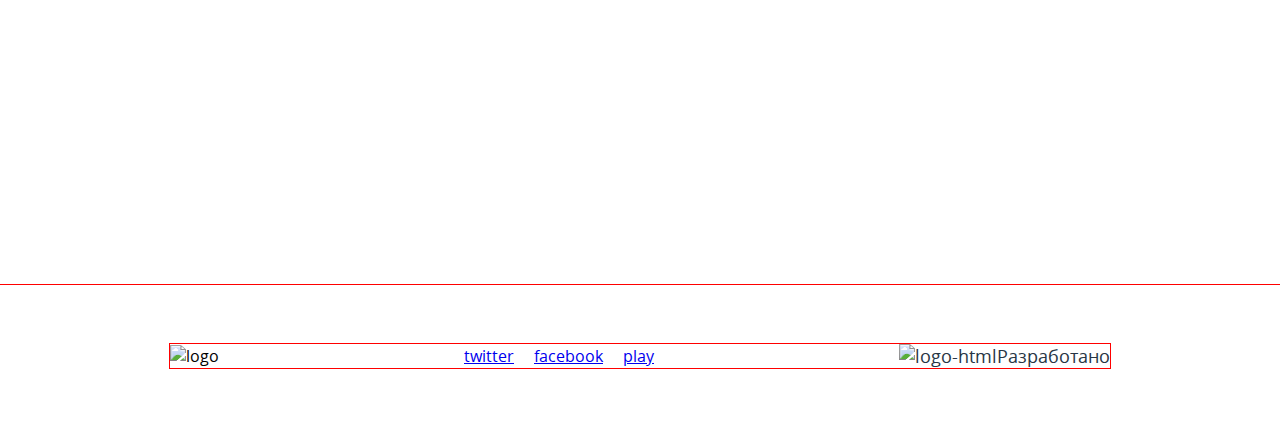
==== commit 8f00726e: ":heavy_check_mark: Сборка #4" ====
--- a/4/index.html
+++ b/4/index.html
@@ -20,13 +20,13 @@
               <li class="header-main__item"><a class="header-main__link">html academy</a></li>
             </ul>
           </nav>
-          <button class="header-main__popup-button header-main__popup-button--closed header-main__popup-button--nojs" type="button"></button>
+          <button class="header-main__popup-button header-main__popup-button--closed header-main__popup-button--none" type="button"></button>
         </div>
       </div>
 
       <!--NAV-POPUP-->
 
-      <nav class="main-nav main-nav--closed main-nav--nojs">
+      <nav class="main-nav main-nav--opened">
         <ul class="main-nav__items">
           <li class="main-nav__item"><a class="main-nav__link">главная</a></li>
           <li class="main-nav__item"><a class="main-nav__link" href="photo.html">фотографии</a></li>
@@ -71,10 +71,10 @@
 
     <main class="main">
       <section class="information">
-        <h2 class="hidden-title">Приемущества</h2>
+        <h2 class="hidden-title">Преимущества</h2>
         <div class="information__intro">
           <p class="information__item">Устали от серости мегаполиса?</p>
-          <p class="information__item">Нам есть, что вам предложить!</p>
+          <p class="information__item information__item--padding">Нам есть, что вам предложить!</p>
         </div>
 
           <div class="information__container">
@@ -269,6 +269,6 @@
       </div>
     </footer>
 
-    <script src="js/main-nav.js"></script>
+    <script src="js/modal.js"></script>
   </body>
 </html>
--- a/4/css/style.css
+++ b/4/css/style.css
@@ -161,7 +161,7 @@
   background-color: #1d2631;
   background-image: url("../img/bg-back-mobile@1x.jpg");
   background-repeat: no-repeat;
-  background-position: 50%, 0; }
+  background-position: top; }
 
 .header-main__intro--padding {
   padding-top: 50px; }
@@ -234,6 +234,7 @@
             box-shadow: none; }
 
 .header-main__popup-button--opened {
+  display: block;
   border: 0;
   position: relative;
   background-color: transparent; }
@@ -257,7 +258,7 @@
     -webkit-box-shadow: none;
             box-shadow: none; }
 
-.header-main__popup-button--nojs {
+.header-main__popup-button--none {
   display: none; }
 
 @media (min-width: 660px) {
@@ -295,7 +296,7 @@
   .header-main__title {
     font-size: 50px;
     font-weight: 300;
-    width: 650px; }
+    width: 760px; }
   .header-main__nav {
     display: block; }
   .header-main__intro {
@@ -342,11 +343,7 @@
   outline: 1px solid red;
   position: relative;
   z-index: 1; }
-  .main-nav--closed {
-    display: none; }
   .main-nav--opened {
-    display: block; }
-  .main-nav--nojs {
     display: block; }
 
 .main-nav__items {
@@ -400,8 +397,7 @@
   background-color: #1d2631;
   padding-bottom: 20px;
   outline: 1px solid red;
-  border-top: 1px solid transparent;
-  position: absolute; }
+  border-top: 1px solid transparent; }
 
 .download__button {
   margin: 28px auto 0; }
@@ -435,7 +431,7 @@
   font-size: 0; }
 
 .download__availability {
-  color: #ffffff;
+  color: #d2d3d4;
   margin: 25px auto 0;
   font-size: 14px;
   font-weight: 300;
@@ -453,6 +449,7 @@
 
 @media (min-width: 660px) {
   .download {
+    position: absolute;
     top: 0;
     left: 0;
     max-width: 300px;
@@ -461,11 +458,19 @@
   .download__text {
     display: block;
     margin-top: 10px;
-    line-height: 40px; } }
+    line-height: 40px; }
+  .download__availability {
+    font-size: 18px; } }
+
+@media (min-width: 660px) {
+  .download__text {
+    display: block;
+    margin-top: 10px;
+    font-size: 50px;
+    line-height: 62px; } }
 
 .information {
   outline: 1px solid red;
-  margin-top: 275px;
   border-top: 1px solid transparent; }
 
 .information__intro {
@@ -500,14 +505,20 @@
   background-color: #f2f2f2;
   background-image: url("../img/iphone-screen-mobile@1x.png");
   background-position: top, center;
-  background-repeat: no-repeat;
-  z-index: 2; }
+  background-repeat: no-repeat; }
 
 @media (min-width: 660px) {
   .information {
     margin-top: 0; }
   .information .wrapper {
     border-color: #f2f2f2; }
+  .information__item {
+    font-size: 40px;
+    line-height: 56px; }
+  .information__item--padding {
+    padding: 0 55px;
+    width: 425px;
+    margin: 0 auto; }
   .information__img {
     width: 270px;
     height: 480px;
@@ -539,11 +550,12 @@
   .information__img {
     display: none; }
   .information__item {
+    font-size: 50px;
     margin-top: 40px; }
-    .information__item:last-child {
-      display: block;
-      width: 300px;
-      margin: 0 auto; }
+  .information__item--padding {
+    display: block;
+    width: 640px;
+    margin: 0 auto; }
   .information__intro {
     padding-bottom: 120px; } }
 
@@ -733,7 +745,10 @@
     display: block;
     -webkit-box-ordinal-group: 0;
         -ms-flex-order: -1;
-            order: -1; } }
+            order: -1;
+    font-size: 14px; }
+  .slider-reviews__description {
+    font-size: 18px; } }
 
 @media (min-width: 960px) {
   .slider-reviews__item {
@@ -822,6 +837,9 @@
   border: 2px solid #e5e5e5; }
 
 .slider-price__feature {
+  font-size: 14px;
+  font-weight: bold;
+  line-height: 30px;
   -webkit-transform: rotate(-45deg);
           transform: rotate(-45deg);
   position: absolute;
@@ -837,6 +855,10 @@
     -webkit-box-direction: normal;
         -ms-flex-direction: column;
             flex-direction: column; }
+  .slider-price__title {
+    font-size: 16px; }
+  .slider-price__cost {
+    font-size: 18px; }
   .slider-price .slider-controls {
     display: -webkit-box;
     display: -ms-flexbox;
@@ -865,13 +887,24 @@
   .slider-price__column-hidden {
     display: table-cell;
     width: 200px;
-    padding: 15px;
+    padding: 12px;
     vertical-align: middle;
-    background-color: #ffffff; }
+    background-color: #ffffff;
+    font-size: 14px;
+    font-weight: 400;
+    line-height: 30px;
+    color: #283645;
+    text-transform: capitalize; }
   .slider-price__row--border {
     border: none; } }
 
 @media (min-width: 960px) {
+  .slider-price__title {
+    font-size: 18px;
+    line-height: 30px; }
+  .slider-price__cost {
+    font-size: 24px;
+    line-height: 30px; }
   .slider-price__feature {
     position: absolute;
     top: 13px;
@@ -950,6 +983,7 @@
   color: #283645;
   font-size: 24px;
   font-weight: 300;
+  line-height: 34px;
   text-align: center; }
 
 .contacts__map {
@@ -1006,19 +1040,34 @@
   .contacts-info {
     width: 280px; }
   .contacts__map {
-    height: 380px; } }
+    height: 380px; }
+  .contacts__heading {
+    font-size: 40px;
+    line-height: 56px;
+    padding: 0 35px; } }
+
+@media (min-width: 960px) {
+  .contacts__heading {
+    font-size: 50px;
+    line-height: 64px;
+    padding: 0 220px; } }
 
 .contacts-info__title {
   color: #283645;
   font-size: 18px;
   font-weight: 700;
+  line-height: 24px;
   text-align: center; }
 
 .contacts-info__description {
   color: #d22856;
   font-size: 24px;
   font-weight: 300;
+  line-height: 30px;
   text-align: center; }
+
+.presentation {
+  outline: 1px solid red; }
 
 .presentation__description {
   padding: 30px 20px;
@@ -1027,22 +1076,24 @@
   font-weight: 400;
   line-height: 30px;
   text-align: center;
-  margin: 0;
-  outline: 1px solid red; }
+  margin: 0; }
 
 .presentation__description-desktop {
   display: none; }
 
 @media (min-width: 660px) {
   .presentation__description {
-    padding: 30px 110px; }
+    padding: 65px 0;
+    font-size: 18px;
+    width: 500px;
+    margin: 0 auto; }
   .presentation__description-desktop {
     display: inline;
     font: inherit; } }
 
 @media (min-width: 960px) {
   .presentation__description {
-    padding: 30px 260px; }
+    width: 615px; }
   .presentation__description-desktop {
     display: inline;
     font: inherit; } }
@@ -1065,10 +1116,12 @@
 
 .user-info__input {
   display: block;
+  margin: 0 auto;
   height: 60px;
   width: 280px;
   border: 3px solid #e5e5e5;
-  padding: 0 10px; }
+  padding: 0 10px;
+  font-size: 18px; }
 
 .user-info__input::-webkit-input-placeholder {
   color: #283645;
@@ -1118,7 +1171,8 @@
   .user-info {
     -webkit-box-ordinal-group: 2;
         -ms-flex-order: 1;
-            order: 1; }
+            order: 1;
+    margin-right: 20px; }
   .user-info .wrapper {
     -webkit-box-align: start;
         -ms-flex-align: start;
@@ -1145,12 +1199,14 @@
 
 @media (min-width: 960px) {
   .user-info {
-    width: 435px; }
+    width: 450px; }
   .user-info .wrapper {
     width: auto;
     padding-bottom: 81px; }
   .user-info__item:first-child {
-    margin-top: 50px; } }
+    margin-top: 50px; }
+  .user-info__item {
+    width: 435px; } }
 
 .achievements {
   background-color: #f2f2f2; }
@@ -1181,7 +1237,8 @@
   position: relative;
   color: #283645;
   font-size: 18px;
-  font-weight: 400; }
+  font-weight: 400;
+  line-height: 30px; }
   .achievements__label::before {
     content: "";
     display: block;
@@ -1203,6 +1260,9 @@
             order: 4; } }
 
 @media (min-width: 960px) {
+  .achievements__item {
+    width: 22%;
+    margin-left: 103px; }
   .achievements__container {
     display: -webkit-box;
     display: -ms-flexbox;
@@ -1211,8 +1271,32 @@
     -webkit-box-direction: normal;
         -ms-flex-direction: row;
             flex-direction: row;
-    -ms-flex-pack: distribute;
-        justify-content: space-around; } }
+    -ms-flex-wrap: wrap;
+        flex-wrap: wrap; }
+  .achievements__item-selfie {
+    -webkit-box-ordinal-group: 2;
+        -ms-flex-order: 1;
+            order: 1; }
+  .achievements__item-chuck {
+    -webkit-box-ordinal-group: 3;
+        -ms-flex-order: 2;
+            order: 2; }
+  .achievements__item-tower {
+    -webkit-box-ordinal-group: 4;
+        -ms-flex-order: 3;
+            order: 3; }
+  .achievements__item-scorched {
+    -webkit-box-ordinal-group: 5;
+        -ms-flex-order: 4;
+            order: 4; }
+  .achievements__item-souvenirs {
+    -webkit-box-ordinal-group: 6;
+        -ms-flex-order: 5;
+            order: 5; }
+  .achievements__item-hotel {
+    -webkit-box-ordinal-group: 7;
+        -ms-flex-order: 6;
+            order: 6; } }
 
 .contact .wrapper {
   outline: 1px solid red;
@@ -1253,7 +1337,8 @@
   width: 260px;
   border: 3px solid #e5e5e5;
   margin: 0 auto;
-  padding: 0 10px; }
+  padding: 0 10px;
+  font-size: 18px; }
 
 .contact__input::-webkit-input-placeholder {
   color: #283645;
@@ -1314,7 +1399,6 @@
     -webkit-box-align: start;
         -ms-flex-align: start;
             align-items: flex-start;
-    width: 375px;
     margin: 0; }
   .contact__container {
     display: -webkit-box;
@@ -1329,7 +1413,19 @@
   .contact__input {
     width: 375px; }
   .contact__label {
-    margin-left: 20px; } }
+    margin-left: 20px; }
+  .contacts__tel {
+    -webkit-box-ordinal-group: 2;
+        -ms-flex-order: 1;
+            order: 1; }
+  .contacts__address {
+    -webkit-box-ordinal-group: 3;
+        -ms-flex-order: 2;
+            order: 2; }
+  .contacts__email {
+    -webkit-box-ordinal-group: 4;
+        -ms-flex-order: 3;
+            order: 3; } }
 
 .os-select {
   background-color: #f2f2f2; }
@@ -1383,12 +1479,14 @@
     -webkit-box-ordinal-group: 3;
         -ms-flex-order: 2;
             order: 2; }
+  .os-select .wrapper {
+    width: auto; }
   .os-select__title {
     display: none; } }
 
 @media (min-width: 960px) {
   .os-select {
-    width: 470px; }
+    width: 455px; }
   .os-select .wrapper {
     width: auto; } }
 
@@ -1410,7 +1508,8 @@
   text-align: left;
   display: block;
   border: 3px solid #e5e5e5;
-  padding: 10px; }
+  padding: 10px;
+  font-size: 18px; }
   .textarea__description::-webkit-input-placeholder {
     color: #283645;
     font-size: 18px;
@@ -1486,10 +1585,14 @@
   display: none; }
 
 @media (min-width: 660px) {
+  .form .wrapper {
+    width: 100%; }
   .form__container-submit {
     -webkit-box-ordinal-group: 7;
         -ms-flex-order: 6;
-            order: 6; }
+            order: 6;
+    width: 620px;
+    margin: 0 auto; }
   .form__container-submit .wrapper {
     -webkit-box-orient: horizontal;
     -webkit-box-direction: normal;
@@ -1516,13 +1619,23 @@
     margin-left: 40px;
     padding: 0 40px; }
   .form__fieldset--os-select {
-    padding-bottom: 50px; }
+    padding: 0;
+    padding-bottom: 50px;
+    width: 620px;
+    margin: 0 auto; }
   .form__fieldset--contact {
-    padding: 30px; }
+    padding: 0;
+    width: 620px;
+    margin: 0 auto; }
   .form__fieldset--achievements {
-    padding-bottom: 50px; }
+    padding: 0;
+    padding-bottom: 50px;
+    width: 620px;
+    margin: 0 auto; }
   .form__fieldset--textarea {
-    padding: 30px 0 50px; } }
+    padding: 0;
+    width: 620px;
+    margin: 0 auto; } }
 
 @media (min-width: 960px) {
   .form .wrapper {
@@ -1534,7 +1647,11 @@
         flex-wrap: wrap;
     -webkit-box-pack: justify;
         -ms-flex-pack: justify;
-            justify-content: space-between; }
+            justify-content: space-between;
+    width: 940px;
+    margin: 0 auto; }
+  .form__container-submit {
+    margin: 0; }
   .form__container-submit .wrapper {
     -webkit-box-pack: justify;
         -ms-flex-pack: justify;
@@ -1542,7 +1659,7 @@
   .form__items {
     padding-bottom: 50px; }
   .form__fieldset--os-select {
-    width: 435px;
+    width: 450px;
     padding-bottom: 50px; }
   .form__fieldset--contact {
     width: 940px; }
@@ -1570,7 +1687,7 @@
   color: #283645;
   font-size: 14px;
   font-weight: 400;
-  line-height: 5px;
+  line-height: 18px;
   text-align: center;
   text-decoration: none; }
 
@@ -1595,7 +1712,15 @@
             align-items: center;
     -webkit-box-pack: justify;
         -ms-flex-pack: justify;
-            justify-content: space-between; } }
+            justify-content: space-between; }
+  .footer-main__address {
+    font-size: 14px;
+    line-height: 18px; } }
+
+@media (min-width: 960px) {
+  .footer-main__address {
+    font-size: 18px;
+    line-height: 24px; } }
 
 .popup-event {
   outline: 1px solid red;
@@ -1634,8 +1759,14 @@
 @media (min-width: 660px) {
   .popup-event {
     width: 460px; }
+  .popup-event__heading {
+    padding: 45px 125px 20px;
+    font-size: 28px;
+    line-height: 36px; }
   .popup-event__text {
-    padding: 0 110px 30px; } }
+    padding: 0 70px 30px;
+    font-size: 18px;
+    line-height: 26px; } }
 
 .links-social {
   display: -webkit-box;
@@ -1656,7 +1787,7 @@
     padding-right: 0; }
 
 .popup-error {
-  padding-bottom: 15px;
+  padding-bottom: 40px;
   position: absolute;
   left: 50%;
   bottom: 1195px;
@@ -1671,7 +1802,7 @@
 @media (min-width: 660px) {
   .popup-error {
     position: absolute;
-    bottom: 1775px; } }
+    bottom: 1737px; } }
 
 @media (min-width: 960px) {
   .popup-error {
@@ -1699,9 +1830,7 @@
   .popup-done {
     width: 780px;
     position: absolute;
-    bottom: 520px; }
-  .popup-done__text {
-    padding: 0 217px 30px; } }
+    bottom: 520px; } }
 
 .post {
   outline: 1px solid red; }
@@ -1710,7 +1839,7 @@
   width: 280px;
   margin: 0 auto; }
 
-.post__img--panorama {
+.post__img-container--panorama {
   position: relative; }
 
 .post__feature--panorama {
@@ -1719,6 +1848,7 @@
   right: 30px;
   text-align: center;
   width: 130px;
+  font-size: 12px;
   font-weight: 400; }
 
 .post__card {
@@ -1748,7 +1878,7 @@
           flex-direction: column;
   margin: 0 auto; }
 
-.post__picture {
+.post__img {
   width: 100%;
   height: auto; }
 
@@ -1791,14 +1921,14 @@
     width: 49%; }
   .posts__item--panorama {
     width: 100%; }
-  .post__img--panorama {
+  .post__img-container--panorama {
     width: 100%; }
   .post__user-text--panorama {
     padding: 10px 33px; }
   .post__card--panorama {
     width: 590px;
     margin: -4px auto 0; }
-  .post__picture--panorama {
+  .post__img--panorama {
     width: 100%;
     height: auto;
     min-height: 50px; }
@@ -1862,7 +1992,8 @@
   padding-bottom: 40px; }
 
 .upload__img {
-  margin-bottom: 25px; }
+  margin-bottom: 25px;
+  font-size: 0; }
 
 .upload-tools {
   margin-bottom: 25px; }
@@ -1903,9 +2034,7 @@
   -webkit-transform: translateY(-50%);
           transform: translateY(-50%);
   border-radius: 50%;
-  border-style: solid;
-  border-width: 2px;
-  border-color: #d22856;
+  border: 2px solid #d22856;
   -webkit-box-sizing: border-box;
           box-sizing: border-box;
   background-color: #f2f2f2;
@@ -2091,6 +2220,10 @@
       background-color: transparent;
       opacity: 0.3; }
 
+@media (min-width: 960px) {
+  .button-transparent {
+    font-size: 21px; } }
+
 .news {
   outline: 1px solid red;
   border-top: 1px solid transparent;
@@ -2165,8 +2298,7 @@
   height: 27px;
   width: 130px;
   color: #ffffff;
-  font-size: 14px;
-  font-weight: 600;
-  line-height: 27px;
+  font-weight: 700;
+  line-height: 24px;
   background-color: #d22856;
   margin: 0; }
